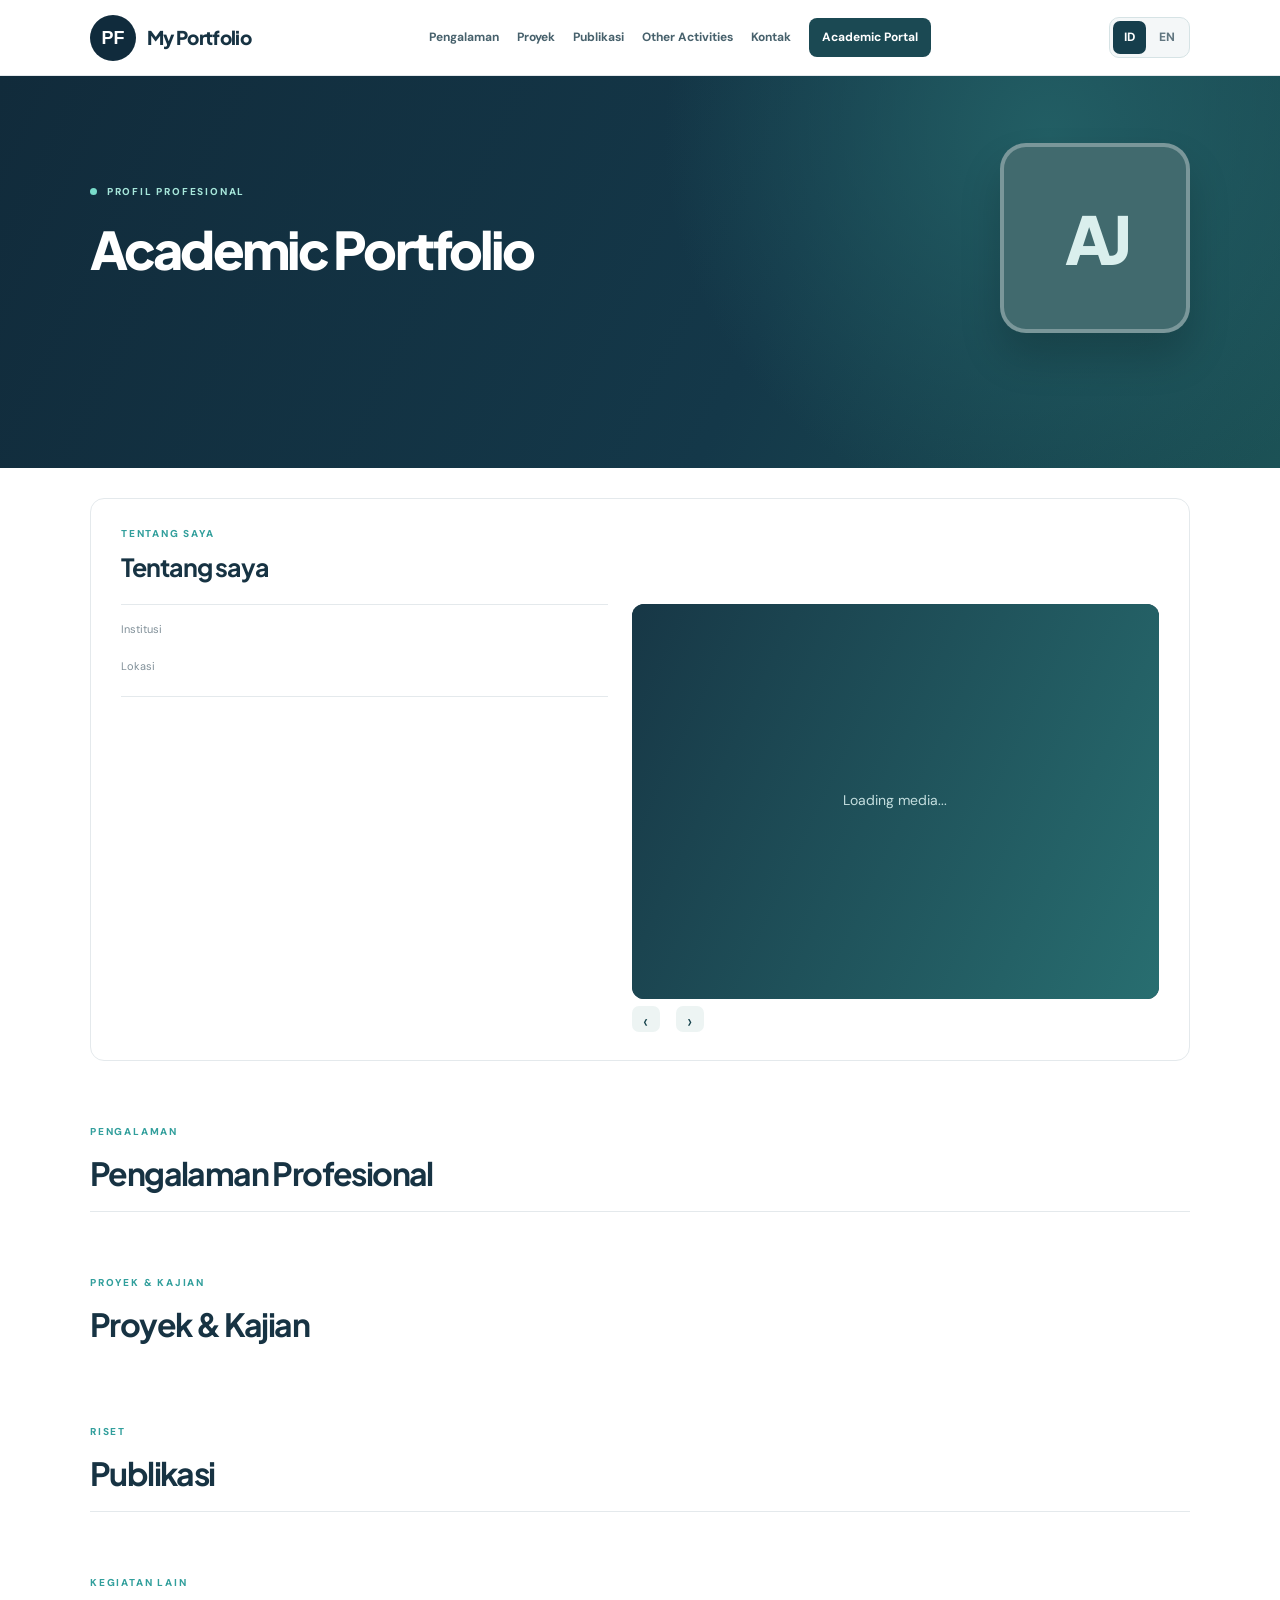
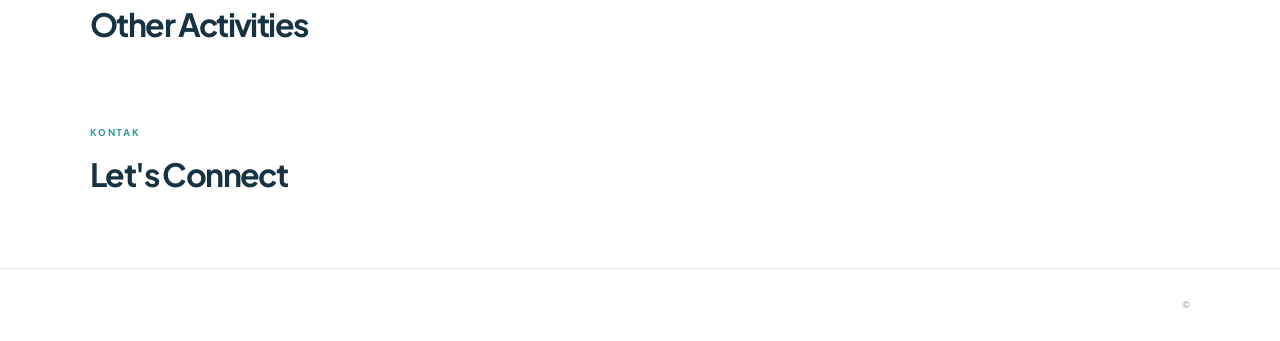
==== index.html @ 70edbfaf "Add files via upload" ====
<!doctype html>
<html lang="id"><head>
<meta charset="utf-8"><meta name="guestbook-layout" content="V53"><meta name="mailme-reply" content="V43"><meta name="viewport" content="width=device-width,initial-scale=1">
<meta name="robots" content="noindex,nofollow,noarchive,nosnippet">
<meta name="theme-color" content="#112b3b"><meta name="description" content="Portofolio profesional dosen, peneliti, dan konsultan lingkungan.">
<link rel="icon" type="image/svg+xml" href="data:image/svg+xml,%3Csvg xmlns=%22http://www.w3.org/2000/svg%22 viewBox=%220 0 64 64%22%3E%3Crect width=%2264%22 height=%2264%22 rx=%2212%22 fill=%22%23102b3c%22/%3E%3Ctext x=%2232%22 y=%2241%22 text-anchor=%22middle%22 fill=%22white%22 font-family=%22Arial%22 font-size=%2225%22 font-weight=%22bold%22%3EPF%3C/text%3E%3C/svg%3E"><link rel="icon" href="data:image/svg+xml,%3Csvg xmlns=%22http://www.w3.org/2000/svg%22 viewBox=%220 0 64 64%22%3E%3Crect width=%2264%22 height=%2264%22 rx=%2212%22 fill=%22%23102b3c%22/%3E%3Ctext x=%2232%22 y=%2241%22 text-anchor=%22middle%22 fill=%22white%22 font-family=%22Arial%22 font-size=%2225%22 font-weight=%22bold%22%3EPF%3C/text%3E%3C/svg%3E" sizes="any">
<title>Professional Portfolio</title><link rel="preconnect" href="https://script.google.com" crossorigin><link rel="dns-prefetch" href="//script.google.com"><link rel="stylesheet" href="styles.css"><link rel="stylesheet" href="v7.css"><link rel="stylesheet" href="v9.css"><link rel="stylesheet" href="v10.css?v=13"><link rel="stylesheet" href="v12.css?v=13"><link rel="stylesheet" href="v13.css?v=13"><link rel="stylesheet" href="v14.css?v=14"><link rel="stylesheet" href="v15.css?v=15"><link rel="stylesheet" href="v16.css?v=16"><link rel="stylesheet" href="v17.css?v=17"><link rel="stylesheet" href="v18.css?v=18"><link rel="stylesheet" href="v19.css?v=29"><style>
.v36-consent{display:flex;align-items:flex-start;gap:8px;margin:12px 0;font-size:12px;line-height:1.45;color:#536c78}.v36-consent input{width:auto;flex:0 0 auto;margin-top:3px}.v36-download-link{display:inline-flex;align-items:center;gap:8px;margin-top:11px;padding:11px 15px;border-radius:9px;background:#177c77;color:#fff!important;font-weight:750;text-decoration:none}.v36-download-link:hover{background:#0d615e}

/* Guestbook modal layout, including V53 privacy note. */
#toolRequestModal .contact-modal-card {
  width:min(520px,calc(100vw - 24px)) !important;
  max-width:100% !important;
  min-width:0 !important;
  overflow-x:hidden !important;
  box-sizing:border-box !important;
}
#toolRequestModal form#toolRequestForm {
  display:block !important;
  width:100% !important;
  max-width:100% !important;
  min-width:0 !important;
  box-sizing:border-box !important;
}
#toolRequestModal form#toolRequestForm[hidden] {display:none !important;}
#toolRequestModal form#toolRequestForm > label {
  display:block !important;
  width:100% !important;
  margin:12px 0 6px !important;
  font-size:12px;
}
#toolRequestModal form#toolRequestForm > input:not([type="hidden"]):not([type="checkbox"]) {
  display:block !important;
  width:100% !important;
  min-width:0 !important;
  max-width:100% !important;
  margin:0 0 13px !important;
  box-sizing:border-box !important;
}
/* A standalone box, NOT two form-grid columns and NOT a full-width label. */
#toolRequestModal form#toolRequestForm > div#v41ToolConsentRow {
  display:flow-root !important;
  position:relative !important;
  width:100% !important;
  max-width:100% !important;
  min-width:0 !important;
  margin:14px 0 12px !important;
  padding:11px 12px !important;
  background:#f5faf9 !important;
  border:1px solid #d9e7e6 !important;
  border-radius:9px !important;
  box-sizing:border-box !important;
  overflow-wrap:break-word !important;
}
#toolRequestModal form#toolRequestForm > div#v41ToolConsentRow > input[type="checkbox"] {
  display:block !important;
  float:left !important;
  position:static !important;
  clear:left !important;
  width:17px !important;
  min-width:17px !important;
  max-width:17px !important;
  height:17px !important;
  min-height:17px !important;
  max-height:17px !important;
  margin:2px 10px 0 0 !important;
  padding:0 !important;
  appearance:auto !important;
  -webkit-appearance:checkbox !important;
  accent-color:#187d79;
  box-sizing:border-box !important;
}
#toolRequestModal form#toolRequestForm > div#v41ToolConsentRow > label {
  display:block !important;
  position:static !important;
  margin:0 0 0 27px !important;
  padding:0 !important;
  width:auto !important;
  max-width:none !important;
  min-width:0 !important;
  font-size:12px !important;
  font-weight:500 !important;
  line-height:1.55 !important;
  color:#4b6875 !important;
  text-align:left !important;
  white-space:normal !important;
  overflow-wrap:anywhere !important;
  cursor:pointer;
}
#toolRequestModal form#toolRequestForm > button#toolRequestSubmit {
  display:block !important;
  width:100% !important;
  max-width:100% !important;
  box-sizing:border-box !important;
  margin:16px 0 0 !important;
}
@media(max-width:540px){
  #toolRequestModal{padding:12px !important}
  #toolRequestModal .contact-modal-card{padding:24px 20px !important}
}

/* V49: image controls only, not text or normal links. */
img{-webkit-user-drag:none;user-select:none;-webkit-user-select:none;-webkit-touch-callout:none}
.pm49-google{background:#f2f8f8;padding:14px;border:1px solid #d5e6e6;border-radius:10px;margin:10px 0 16px}
.pm49-google[hidden]{display:none!important}.pm49-google p{margin:0 0 10px}.pm49-google small{display:block;margin-top:9px;color:#4f6a76}

/* V53 — verified email field with a clear read-only affordance. */
#toolRequestModal #toolRequesterEmail,
#contactModal #contactForm[data-google-required="true"] #senderMail {
  background:#eef3f5 !important;
  border-color:#cfdae0 !important;
  color:#405b68 !important;
  cursor:not-allowed !important;
  opacity:1 !important;
  -webkit-text-fill-color:#405b68;
}
#toolRequestModal .pm53-identity-hint,
#contactModal .pm53-identity-hint {
  display:block;line-height:1.5;font-size:12px;color:#587782;margin:5px 0 10px;
}
#toolRequestModal .pm53-privacy-note {
  background:#f3f8f8;border:1px solid #d5e6e6;border-radius:9px;
  padding:12px 13px;color:#426876;font-weight:650;margin-top:14px;
}
#contactModal .pm53-identity-hint[hidden] {display:none!important;}
#contactModal #contactForm[data-google-required="false"] .pm53-identity-hint {display:none;}
</style><style id="v54-bilingual-form-style">
#toolRequestModal .pm53-privacy-note{background:transparent!important;border:0!important;border-radius:0!important;padding:0!important;margin:10px 0 8px!important;color:#73838d!important;font-size:11px!important;font-weight:400!important;line-height:1.55!important}
#toolRequestModal #toolRequestFeedback.v54-download-ready{background:transparent!important;border:0!important;padding:0!important;margin:10px 0 14px!important;color:inherit!important}
#toolRequestModal #toolRequestFeedback.v54-download-pending{background:transparent!important;border:0!important;padding:0!important;color:#526d79!important;font-size:13px!important}
</style><style id="pm55-home-download-style">
.pm55-download-notice{margin:10px 0;padding:9px 10px;border:1px solid #d8e7e8;border-radius:9px;background:#f7fbfb;color:#5e7380;font-size:12px;line-height:1.5}
<style id="pm58-guestbook-form-style">
/* Inline notifications next to Submit rather than at the top of the modal. */
#toolRequestModal .pm58-form-feedback{box-sizing:border-box;margin:10px 0 10px;
 padding:9px 11px;border-radius:9px;font-size:12px;line-height:1.55;overflow-wrap:anywhere}
#toolRequestModal .pm58-form-feedback[hidden],#toolRequestModal #pm58UpnDenied[hidden]{display:none!important}
#toolRequestModal .pm58-form-error{background:#fff8ee;border:1px solid #efcfad;color:#91521c}
#toolRequestModal .pm58-form-progress{background:#f1f8f8;border:1px solid #d2e7e7;color:#476d72}
#toolRequestModal #pm58UpnDenied{background:#fff8ef;border:1px solid #efcda9;color:#96551b;
 border-radius:9px;margin:11px 0 9px;padding:9px 11px;font-size:12px;line-height:1.6;overflow-wrap:anywhere}
#toolRequestModal #toolRequestSubmit:disabled{opacity:.55!important;cursor:not-allowed!important;
 background:#94a4aa!important;color:#fff!important}
</style></head>
<body data-page="portfolio">
<script src="common.js?v=58"></script><script>SITE.loadPortfolio();</script>
<header class="topbar"><div class="shell topbar-inner">
<a class="brand" href="index.html"><img class="nav-favicon v12-round-logo" src="data:image/svg+xml,%3Csvg xmlns=%22http://www.w3.org/2000/svg%22 viewBox=%220 0 64 64%22%3E%3Crect width=%2264%22 height=%2264%22 rx=%2212%22 fill=%22%23102b3c%22/%3E%3Ctext x=%2232%22 y=%2241%22 text-anchor=%22middle%22 fill=%22white%22 font-family=%22Arial%22 font-size=%2225%22 font-weight=%22bold%22%3EPF%3C/text%3E%3C/svg%3E" alt="asj"><span class="v12-brand-title">My Portfolio</span></a>
<nav class="topnav" id="topNav"><a data-i18n="navExperience" href="#experience">Pengalaman</a><a data-i18n="navProjects" href="#projects">Proyek</a><a data-i18n="navPubs" href="#publications">Publikasi</a><a data-i18n="navOtherActivities" href="#other-activities">Other Activities</a><a data-i18n="navContact" href="#contact">Kontak</a><a class="nav-portal" href="academic">Academic Portal</a></nav>
<div class="nav-actions"><div class="lang-switch" role="group" aria-label="Pilih bahasa"><button type="button" data-lang="id" class="active">ID</button><button type="button" data-lang="en">EN</button></div><button id="navToggle" class="menu-button" aria-label="Menu navigasi">☰</button></div>
</div></header>
<main><section class="hero"><div class="shell hero-inner"><div class="hero-text"><span class="eyebrow hero-eyebrow"><span class="dot"></span> <span data-i18n="heroLabel">PROFIL PROFESIONAL</span></span><h1 id="profile-name">Academic Portfolio</h1><p class="hero-role" id="profile-title"></p><p class="hero-tagline" id="profile-tagline"></p></div><div class="hero-avatar" id="profile-avatar"><span>AJ</span></div></div></section>
<section class="shell page-content">

<article class="panel about-panel v7-about v13-about"><div class="section-label" data-i18n="aboutLabel">TENTANG SAYA</div><h2 data-i18n="aboutTitle">Tentang saya</h2><p id="about-text"></p><div class="v13-about-lower"><div class="v13-facts"><div class="profile-facts"><div><span data-i18n="affiliation">Institusi</span><a id="profile-institution" class="institution-link" target="_blank" rel="noopener noreferrer" aria-label="Situs institusi"></a></div><div><span data-i18n="basedIn">Lokasi</span><strong id="profile-location"></strong></div></div><section class="v16-education v20-education" aria-label="Riwayat pendidikan"><div class="v16-education-grid" id="education-grid"></div></section><div id="certification-list" class="v28-certifications" hidden></div></div><section class="slideshow-block v13-slideshow" aria-label="Dokumentasi kegiatan"><div id="heroSlideshow" class="slideshow"><div class="slide-empty"><span data-i18n="slideEmpty">Loading media...</span></div></div><div class="slide-bottom"><div class="slide-controls"><button type="button" id="slidePrev" aria-label="Sebelumnya">‹</button><div id="slideDots" class="slide-dots"></div><button type="button" id="slideNext" aria-label="Berikutnya">›</button></div></div></section></div></article>
<section id="experience" class="content-section"><div class="section-heading"><div><span class="section-label" data-i18n="careerLabel">PENGALAMAN</span><h2 data-i18n="career">Pengalaman Profesional</h2></div></div><div id="experience-list" class="experience-list"></div></section>
<section id="projects" class="content-section"><div class="section-heading"><div><span class="section-label" data-i18n="workLabel">PROYEK & KAJIAN</span><h2 data-i18n="work">Proyek & Kajian</h2></div></div><div id="project-list" class="project-grid"></div></section>
<section id="publications" class="content-section"><div class="section-heading"><div><span class="section-label" data-i18n="researchLabel">RISET</span><h2 data-i18n="research">Publikasi</h2></div></div><div id="publication-list" class="publication-list"></div></section>
<section id="other-activities" class="content-section"><div class="section-heading"><div><span class="section-label" data-i18n="otherActivitiesLabel">KEGIATAN LAIN</span><h2 data-i18n="otherActivitiesTitle">Other Activities</h2></div></div><div id="other-activities-list" class="v18-activities-list"></div></section>

<section id="contact" class="content-section contact-section"><div><span class="section-label" data-i18n="contactLabel">KONTAK</span><h2>Let's Connect</h2></div><div id="contact-links" class="contact-links v7-contact-links"></div></section>
</section></main>
<footer class="site-footer"><div class="shell footer-inner"><span>© <span id="year"></span> <span id="site-owner"></span></span></div></footer>
<div id="detailModal" class="modal hidden" role="dialog" aria-modal="true" aria-labelledby="modalTitle"><div class="modal-backdrop" data-close></div><div class="modal-card"><button type="button" class="modal-close" data-close aria-label="Tutup">×</button><div id="modalContent"></div></div></div>
<div id="contactModal" class="modal hidden" role="dialog" aria-modal="true" aria-labelledby="contactModalTitle"><div class="modal-backdrop" data-contact-close></div><div class="modal-card contact-modal-card"><button class="modal-close" data-contact-close type="button" aria-label="Tutup">×</button><h2 id="contactModalTitle" data-i18n="messageTitle">Kirim Pesan</h2><p class="contact-intro" data-i18n="messageIntro">Silakan kirim pesan Anda. Saya akan merespons sesegera mungkin.</p><div id="contactNotReady" class="contact-not-ready" hidden>Form belum terhubung. Tambahkan URL Apps Script Contact pada Portfolio Manager.</div>
<div id="contactResult" class="contact-result" role="status" aria-live="polite" hidden></div>
<form id="contactForm" target="portfolioContactSubmit" method="post" accept-charset="UTF-8"><label for="senderMail" data-i18n="yourEmail">Email Anda</label><input id="senderMail" name="sender" data-i18n-placeholder="contactEmailPlaceholder" type="email" autocomplete="email" required maxlength="254" placeholder="nama@example.com"><small class="pm53-identity-hint" id="pm53ContactEmailHint" hidden data-i18n="contactEmailHint">Email otomatis terisi dari akun Google dan tidak bisa diedit. Jika masih kosong, klik Sign in with Google lagi.</small><label for="senderName" data-i18n="yourName">Nama Anda</label><input id="senderName" name="fullName" data-i18n-placeholder="contactNamePlaceholder" type="text" autocomplete="name" required minlength="2" maxlength="100" placeholder="Nama lengkap"><label for="institutionMail" data-i18n="institution">Institusi / Organisasi</label><input id="institutionMail" name="institution" data-i18n-placeholder="contactOrgPlaceholder" type="text" autocomplete="organization" required minlength="2" maxlength="150" placeholder="Nama institusi / organisasi"><label for="subjectMail" data-i18n="subject">Subjek</label><input id="subjectMail" name="subject" required minlength="4" maxlength="160"><label for="bodyMail" data-i18n="message">Pesan</label><textarea id="bodyMail" name="message" required minlength="15" maxlength="5000" rows="6"></textarea><div class="honeypot" aria-hidden="true"><label>Company<input type="text" name="company" tabindex="-1" autocomplete="off"></label></div><input name="startedAt" id="contactStartedAt" type="hidden"><input name="requestId" id="contactRequestId" type="hidden"><div class="contact-info" id="contactHint" data-i18n="contactHint">Pengiriman diproses langsung di halaman ini.</div><button id="submitContact" class="btn btn-primary" type="submit" data-i18n="sendMessage">Kirim Pesan</button></form>
</div></div>
<div id="toolRequestModal" class="modal hidden" role="dialog" aria-modal="true" aria-labelledby="toolRequestTitle">
  <div class="modal-backdrop" data-tool-close></div>
  <div class="modal-card contact-modal-card">
    <button class="modal-close" type="button" data-tool-close aria-label="Tutup">×</button>
    <h2 id="toolRequestTitle">Request Download</h2>
    <p id="toolRequestDescription" class="contact-intro"></p><p id="pm55MobileNotice" class="pm55-download-notice" hidden></p>
    <div id="toolRequestFeedback" class="contact-result" role="status" aria-live="polite" hidden></div>
    <div id="pm51GuestbookLogin" class="pm51-google" style="border:1px solid #d3e8e8;background:#f4faf9;border-radius:10px;padding:12px;margin:12px 0"></div><form id="toolRequestForm" method="post" target="portfolioGuestbookSubmit">
      <label for="toolRequesterEmail" data-v54-gb="emailLabel">Email Address</label>
      <input id="toolRequesterEmail" name="email" type="email" readonly aria-readonly="true" required maxlength="254" autocomplete="off" placeholder="Sign in with Google to fill your email">
      <small class="pm53-identity-hint" data-v54-gb="emailHint">Email otomatis terisi dari Google dan tidak dapat diedit.</small>
      <label for="toolRequesterName" data-v54-gb="nameLabel">Full Name</label>
      <input id="toolRequesterName" name="fullName" readonly required minlength="2" maxlength="100" autocomplete="off">
      <label for="toolRequesterOrg" data-v54-gb="orgLabel">Institution / Organization</label>
      <input id="toolRequesterOrg" name="institution" required maxlength="150">
      <input type="hidden" name="action" value="tool_guestbook"><input type="hidden" name="toolId" id="toolRequestId">
      <input type="hidden" name="requestId" id="toolRequestNonce"><input type="hidden" name="startedAt" id="toolStartedAt">
      <div class="pm53-privacy-note" data-v54-gb="privacy">Data tidak ditampilkan kepada publik.</div><div id="pm58FormFeedback" class="pm58-form-feedback" role="status" aria-live="polite" hidden></div> <div class="honeypot" aria-hidden="true"><label>Company<input name="company" autocomplete="off" tabindex="-1"></label></div>
      <button id="toolRequestSubmit" class="btn btn-primary" type="submit" data-v54-gb="submit">Submit & Get Download Link</button>
    </form>
  </div>
</div>
<iframe name="portfolioGuestbookSubmit" class="contact-submit-frame" title="Tool Guestbook confirmation" tabindex="-1" aria-hidden="true"></iframe>
<iframe id="contactSubmissionFrame" name="portfolioContactSubmit" title="Konfirmasi pengiriman pesan" tabindex="-1" class="contact-submit-frame" aria-hidden="true"></iframe>
<script src="portfolio.js?v=58"></script><script src="/v58-download.js?v=58" defer></script></body></html>
---- styles.css ----
@import url('https://fonts.googleapis.com/css2?family=DM+Sans:wght@400;500;600;700&family=Plus+Jakarta+Sans:wght@400;500;600;700;800&display=swap');
:root{--ink:#173343;--deep:#112b3b;--muted:#6a7c85;--line:#e4e9ec;--mint:#65c7bd;--pale:#eff5f5;--light:#f8fafb;--white:#fff;--shadow:0 22px 55px rgba(17,43,59,.12)}*{box-sizing:border-box}html{scroll-behavior:smooth}body{margin:0;color:var(--ink);font-family:'DM Sans',system-ui,sans-serif;font-size:15px;line-height:1.55;background:#fff}h1,h2,h3,h4,p,figure{margin:0}h1,h2,h3{font-family:'Plus Jakarta Sans',system-ui,sans-serif;line-height:1.2}a{color:inherit;text-decoration:none}button,input,textarea,select{font:inherit}button{cursor:pointer}button:disabled{opacity:.55;cursor:not-allowed}.shell{width:min(1100px,calc(100% - 48px));margin:auto}.hidden{display:none!important}.topbar{height:76px;background:white;border-bottom:1px solid var(--line);position:sticky;top:0;z-index:20}.topbar-inner{height:100%;display:flex;align-items:center;justify-content:space-between}.brand{display:flex;align-items:center;gap:12px;font-family:'Plus Jakarta Sans';font-size:14px;letter-spacing:.06em;font-weight:800;line-height:1.1}.brand-emblem{height:36px;width:36px;display:grid;place-items:center;background:#193c4d;color:white;border-radius:11px;font-weight:800;font-size:17px;letter-spacing:-.06em}.brand-sub{display:block;font-size:9px;color:#8b9aa1;font-weight:700;letter-spacing:.12em;margin-top:5px}.topnav{display:flex;align-items:center;gap:33px;font-size:12px;font-weight:700;color:#47616c}.topnav a:hover{color:#19897d}.topnav .nav-portal{padding:11px 17px;color:white;background:#1b4953;border-radius:8px}.topnav .nav-portal span{margin-left:10px}.menu-button{display:none;border:0;background:transparent;font-size:23px}.hero{background:radial-gradient(circle at 82% 15%,#225e64 0%,transparent 35%),linear-gradient(115deg,#112b3b,#143849 60%,#1c5256);color:white;min-height:392px;background-position:center;background-size:cover}.hero-inner{display:flex;align-items:center;justify-content:space-between;gap:40px;padding:67px 0 70px}.eyebrow,.section-label{font-size:10px;letter-spacing:.18em;font-weight:800;color:#329f9c}.hero-eyebrow{color:#a6e6da}.dot{width:7px;height:7px;background:#79dcca;border-radius:50%;display:inline-block;margin-right:6px}.hero h1{font-size:clamp(30px,4.5vw,52px);font-weight:800;letter-spacing:-.055em;margin:16px 0 13px;max-width:670px}.hero-role{font-size:clamp(14px,2vw,19px);color:#ebf5f3;font-weight:600}.hero-tagline{max-width:620px;color:#c4d8dc;margin-top:17px;line-height:1.75}.hero-actions{display:flex;flex-wrap:wrap;gap:12px;margin-top:28px}.btn{display:inline-flex;align-items:center;justify-content:center;gap:12px;padding:12px 18px;border-radius:8px;border:1px solid transparent;font-weight:700;font-size:12px;text-align:center}.btn-light{background:white;color:#16343f}.btn-ghost-light{color:white;border-color:#7b9d9f}.btn-primary{background:#1d5255;color:white}.btn-soft{border-color:#dae5e7;color:#3e5a64;background:#f3f8f9}.hero-avatar{height:190px;width:190px;min-width:190px;border:4px solid rgba(255,255,255,.3);border-radius:26px;background:#416a6e;display:grid;place-items:center;overflow:hidden;box-shadow:0 24px 40px rgba(0,0,0,.18)}.hero-avatar span{font-family:'Plus Jakarta Sans';font-size:66px;font-weight:800;letter-spacing:-.11em;color:#daefed}.hero-avatar img{height:100%;width:100%;object-fit:cover}.page-content{padding-top:52px}.overview-grid{display:grid;grid-template-columns:1.23fr 1fr;gap:28px}.panel{border:1px solid var(--line);border-radius:14px;padding:32px}.about-panel h2{font-size:25px;margin:10px 0 14px;letter-spacing:-.04em}.about-panel>p{color:#58717b;line-height:1.85;font-size:14px}.profile-facts{display:grid;grid-template-columns:1fr 1fr;gap:20px;padding:24px 0 19px;margin-top:14px;border-top:1px solid var(--line);border-bottom:1px solid var(--line)}.profile-facts div{display:flex;flex-direction:column;gap:6px}.profile-facts span{font-size:11px;color:#819099}.profile-facts strong{font-size:12px;line-height:1.6}.tags{display:flex;flex-wrap:wrap;gap:7px;margin-top:19px}.tag{padding:6px 9px;border:1px solid #d9e7e5;border-radius:6px;font-size:10px;color:#447269;background:#f5f9f7;font-weight:600}.metric-stack{display:flex;flex-direction:column;gap:20px}.metrics{display:grid;grid-template-columns:1fr 1fr;gap:13px;flex:1}.metric{border-radius:12px;background:#eff5f5;padding:25px 23px;display:flex;flex-direction:column;justify-content:space-between}.metric strong{font:800 34px 'Plus Jakarta Sans';letter-spacing:-.06em;color:#173e48}.metric span{font-size:11px;color:#5e777d;font-weight:700}.academic-teaser{background:#1b4651;color:white;display:flex;gap:16px;align-items:center;border-radius:13px;padding:20px}.round-icon{display:grid;place-items:center;background:#315e64;height:42px;width:42px;border-radius:10px;font-size:19px}.academic-teaser>span:nth-child(2){flex:1}.academic-teaser strong{display:block;font-size:13px}.academic-teaser small{display:block;font-size:10px;color:#b8d7da;margin-top:5px}.academic-teaser b{font-size:20px}.content-section{padding-top:88px;scroll-margin-top:100px}.section-heading{display:flex;align-items:end;justify-content:space-between;gap:30px;margin-bottom:26px}.section-heading h2,.contact-section h2{margin-top:12px;font-size:clamp(25px,3vw,32px);letter-spacing:-.05em}.heading-dot{color:#37a99c}.section-heading>p{max-width:290px;font-size:12px;color:#84969b;text-align:right}.experience-list{border-top:1px solid var(--line)}.experience-item{background:#fff;width:100%;border:0;border-bottom:1px solid var(--line);text-align:left;display:flex;align-items:center;gap:22px;padding:22px 10px 22px 3px;transition:background .2s}.experience-item:hover{background:#f8fbfb}.experience-icon{border:1px solid #d8e7e7;width:53px;height:53px;flex-shrink:0;border-radius:12px;display:grid;place-items:center;color:#3b7e80;font:700 17px 'Plus Jakarta Sans'}.experience-main{flex:1;min-width:0}.experience-top{display:flex;align-items:center;justify-content:space-between;gap:14px}.experience-top h3{font-size:15px;letter-spacing:-.02em}.experience-top>span{font-size:11px;color:#80959a;flex-shrink:0}.experience-main p{font-size:12px;color:#437377;margin-top:5px}.experience-main small{font-size:11px;color:#95a5ab;display:block;margin-top:8px;white-space:nowrap;overflow:hidden;text-overflow:ellipsis}.row-arrow{color:#327c7e;font-size:18px}.filter-bar{display:flex;gap:9px;flex-wrap:wrap;margin-bottom:23px}.filter-chip{background:#fff;border:1px solid #dce6e8;color:#68818b;padding:9px 14px;border-radius:7px;font-weight:700;font-size:11px}.filter-chip.active{background:#1a4954;color:white;border-color:#1a4954}.project-grid{display:grid;grid-template-columns:repeat(3,minmax(0,1fr));gap:20px}.project-card{text-align:left;background:#fff;border:1px solid var(--line);border-radius:13px;overflow:hidden;display:flex;flex-direction:column;padding:0 0 21px;transition:transform .2s,box-shadow .2s}.project-card:hover{transform:translateY(-3px);box-shadow:var(--shadow)}.project-cover{height:170px;display:grid;place-items:center;background:linear-gradient(140deg,#dfe9e8,#f0f5f3);position:relative;overflow:hidden}.project-cover img{height:100%;width:100%;object-fit:cover}.project-symbol{font:700 60px 'Plus Jakarta Sans';color:#83aeaa}.project-type{position:absolute;bottom:12px;left:14px;background:white;color:#2d7270;padding:5px 8px;border-radius:6px;font-size:10px;font-weight:800}.project-meta{font-size:10px;color:#8ca1a5;letter-spacing:.06em;margin:20px 17px 10px;font-weight:700}.project-meta span{padding:0 5px}.project-card h3{font-size:15px;line-height:1.5;margin:0 17px 9px}.project-card p{font-size:12px;line-height:1.7;margin:0 17px;color:#758991;flex:1;display:-webkit-box;-webkit-line-clamp:3;-webkit-box-orient:vertical;overflow:hidden}.card-link{display:flex;align-items:center;justify-content:space-between;color:#2c8580;font-weight:800;font-size:11px;margin:22px 17px 0}.card-link b{font-size:18px}.publication-list{border-top:1px solid var(--line)}.publication-item{display:grid;grid-template-columns:34px 1fr auto;gap:22px;padding:23px 6px;border-bottom:1px solid var(--line);align-items:start}.publication-index{font-size:12px;color:#91a3a9;font-weight:800}.pub-year{font-size:11px;color:#439991;font-weight:800}.publication-item h3{font-size:14px;line-height:1.55;margin:7px 0 5px}.publication-item p,.publication-item small{font-size:11px;color:#718791}.publication-item small{display:block;margin-top:6px}.pub-link{font-size:11px;font-weight:800;color:#267b74;white-space:nowrap}.contact-section{margin-bottom:100px;display:flex;justify-content:space-between;gap:50px}.contact-section p{color:#82949a;margin-top:15px;font-size:12px}.contact-links{display:flex;align-items:center;flex-wrap:wrap;justify-content:flex-end;gap:10px;max-width:520px}.contact-links a{display:flex;align-items:center;justify-content:space-between;gap:25px;border:1px solid var(--line);border-radius:9px;padding:12px 16px;font-size:12px;font-weight:700}.contact-links a span{color:#26897e}.contact-placeholder{font-size:12px;color:#7f959d}.empty-card{grid-column:1/-1;border:1px dashed #cbdcde;background:#fafcfc;padding:38px;border-radius:13px;font-size:12px;text-align:center;color:#7c9299}.site-footer{border-top:1px solid var(--line);color:#889aa0;font-size:10px}.footer-inner{padding:28px 0;display:flex;justify-content:space-between;gap:20px}.footer-inner a{color:#3c8a84}.modal{position:fixed;inset:0;z-index:50;display:grid;place-items:center;padding:20px}.modal-backdrop{position:absolute;inset:0;background:rgba(12,28,38,.72);backdrop-filter:blur(5px)}.modal-card{position:relative;background:#fff;box-shadow:var(--shadow);border-radius:17px;padding:35px;width:min(740px,100%);max-height:90vh;overflow-y:auto}.modal-close{position:absolute;top:15px;right:17px;font-size:28px;border:0;background:#f0f5f5;border-radius:8px;width:35px;height:35px;color:#47747b;line-height:1}.modal-eyebrow{font-size:10px;letter-spacing:.13em;color:#278c7f;font-weight:800;margin-bottom:13px}.modal-card h2{font-size:25px;letter-spacing:-.04em;max-width:620px;padding-right:30px}.modal-org{color:#478078;font-size:12px;font-weight:700;margin:12px 0 21px}.modal-card>div>p{font-size:13px;color:#5c7680;line-height:1.8;white-space:pre-line}.modal-subheading{font-size:15px;margin:27px 0 12px}.modal-list,.activity-list{padding-left:20px;font-size:13px;color:#5c7680}.modal-list li,.activity-list li{margin:10px 0}.activity-list strong{color:#1e4650}.activity-list span{color:#9caeb4;font-size:10px}.activity-list p{margin:5px 0;color:#718790}.gallery{display:grid;grid-template-columns:repeat(2,minmax(0,1fr));gap:12px}.gallery figure{margin:0;background:#f3f8f8;border-radius:10px;overflow:hidden}.gallery img{height:165px;width:100%;object-fit:cover}.gallery figcaption{font-size:11px;color:#70878b;padding:9px 12px}.modal-cover img{width:100%;max-height:290px;object-fit:cover;border-radius:10px;margin-bottom:16px}.preview-notice{padding:13px 17px;border-radius:9px;background:#e5f5ef;color:#256b61;font-size:12px;margin-bottom:22px}.preview-notice a{text-decoration:underline;font-weight:800}
/* Academic portal: independent visual language */
.academic-body{background:#f8fafb}.academic-topbar{height:76px;border-bottom:1px solid #e2e7e9;background:white}.academic-bar{display:flex;align-items:center;justify-content:space-between;height:100%}.academic-nav{display:flex;gap:30px;font-size:12px;font-weight:700;color:#607782}.academic-nav a:hover{color:#1d8280}.academic-main{padding-top:0;padding-bottom:110px}.academic-hero{padding:80px 0 68px;border-bottom:1px solid #e2e9ea}.academic-hero h1{font-size:clamp(38px,5vw,54px);letter-spacing:-.06em;margin:15px 0}.academic-hero p{font-size:15px;color:#6e8790;max-width:585px}.academic-hero-chip{margin-top:25px;background:white;border:1px solid #e1ebeb;border-radius:30px;display:inline-flex;padding:10px 14px;font-size:11px;color:#498179;font-weight:700}.academic-section{padding-top:68px}.course-list{display:grid;gap:16px}.course-card{border:1px solid #e0e8ea;background:white;border-radius:14px;overflow:hidden}.course-head{display:flex;align-items:center;padding:24px;gap:18px}.course-no{height:45px;width:45px;background:#e7f0ef;border-radius:10px;display:grid;place-items:center;font-family:'Plus Jakarta Sans';font-weight:800;color:#397f7a}.course-head-main{flex:1}.course-period{font-size:10px;color:#4b9d93;letter-spacing:.1em;font-weight:800}.course-head h3{font-size:17px;margin:6px 0}.course-head p{font-size:12px;color:#809198}.course-count{font-size:10px;font-weight:800;color:#718e90;background:#f0f5f5;padding:9px 12px;border-radius:7px}.material-list{border-top:1px solid #e9eeee}.material{display:flex;gap:17px;align-items:center;padding:15px 24px;border-bottom:1px solid #eef1f1}.material:last-child{border-bottom:0}.material-index{font:700 11px 'Plus Jakarta Sans';color:#9bb2b5}.material>span{font-size:12px;flex:1}.material-button{border:0;background:#edf5f2;padding:8px 12px;color:#30847d;border-radius:6px;font-weight:800;font-size:11px}.course-empty{padding:20px 24px;color:#92a4aa;font-size:12px}.portal-grid{display:grid;grid-template-columns:repeat(3,minmax(0,1fr));gap:17px}.service-card{background:white;border-radius:13px;border:1px solid #e2eaeb;padding:25px;min-height:200px;display:flex;flex-direction:column}.service-icon{width:43px;height:43px;border-radius:10px;display:grid;place-items:center;background:#eaf4f1;color:#3d8c84;font-size:23px}.service-card h3{font-size:14px;margin-top:18px}.service-card p{font-size:11px;color:#83979e;margin:10px 0 19px;flex:1}.service-link,.service-unavailable{color:#318c83;font-weight:800;font-size:11px}.service-link span{float:right}.service-unavailable{color:#a2b0b5;font-weight:500}.grade-picker{display:flex;align-items:center;gap:15px;margin-bottom:17px}.grade-picker label{font-size:11px;color:#687f86;font-weight:700}.field{padding:11px 13px;border-radius:8px;border:1px solid #d8e4e5;background:white;color:#314e58;min-width:220px;max-width:100%;outline-color:#2f9289}.grade-summary{background:#1c4651;border-radius:11px 11px 0 0;color:#fff;padding:22px 25px;display:flex;justify-content:space-between;align-items:center;gap:10px}.grade-summary strong{font-size:15px;display:block}.grade-summary span{font-size:11px;color:#bcd1d4;display:block;margin-top:4px}.table-scroll{width:100%;overflow-x:auto;border:1px solid #dfe8e8;border-radius:0 0 11px 11px;background:white}.grades-table{width:100%;border-collapse:collapse;min-width:520px;font-size:12px}.grades-table th{text-align:left;background:#f1f6f6;color:#60767f;font-size:10px;letter-spacing:.03em;padding:15px 23px}.grades-table td{padding:15px 23px;border-bottom:1px solid #eef1f2}.grades-table tr:last-child td{border-bottom:0}.grades-table tbody tr:hover{background:#f8fbfb}.grade-pill{display:inline-block;background:#e5f3eb;padding:4px 10px;border-radius:5px;color:#398568;font-weight:800}.mono{font-family:ui-monospace,SFMono-Regular,Menlo,monospace}.privacy-footnote{font-size:11px;color:#99a5aa;margin-top:17px}.academic-footer{background:#fff}.pdf-card{width:min(950px,96vw);height:min(85vh,800px);display:flex;flex-direction:column;gap:12px;padding:17px}.pdf-heading{display:flex;align-items:center;justify-content:space-between;padding-right:5px}.pdf-heading strong{padding-left:8px;font-size:13px}.inline-close{position:static}.pdf-card iframe{width:100%;flex:1;border:1px solid #e5ecec;border-radius:8px;min-height:270px}.pdf-card>.btn{align-self:flex-start}
/* Admin */
.admin-body{background:#f6f8f9}.admin-topbar{position:sticky;top:0;z-index:25;background:#173745;height:69px;display:flex;align-items:center;justify-content:space-between;padding:0 28px;color:white}.admin-topbar .brand-emblem{background:#276069}.admin-topbar .brand-sub{color:#a1bec3}.admin-top-right{display:flex;gap:18px;align-items:center}.status-chip{font-size:10px;color:#b5d5ce}.mini-link{font-size:11px;font-weight:700;color:#d8e8e6}.admin-layout{display:grid;grid-template-columns:238px 1fr;min-height:calc(100vh - 69px)}.admin-sidebar{background:#fff;border-right:1px solid #e2e9eb;padding:35px 13px;display:flex;flex-direction:column;gap:5px}.admin-sidebar-label{font-size:10px;letter-spacing:.15em;color:#9baeb1;font-weight:800;padding:0 14px;margin-bottom:15px}.admin-sidebar-label.second{margin-top:25px}.admin-tab{border:0;background:transparent;text-align:left;padding:13px 15px;color:#71828b;border-radius:8px;font-size:12px;font-weight:700;display:flex;gap:12px}.admin-tab.active{background:#eaf3f2;color:#2d756c}.admin-sidebar-footer{margin-top:auto;color:#9cabb1;font-size:10px;line-height:1.7;padding:25px 14px 0}.admin-work{width:min(100%,1100px);padding:38px 42px 90px}.admin-intro{display:flex;align-items:center;justify-content:space-between;gap:15px}.admin-intro h1{margin:10px 0 5px;font-size:27px;letter-spacing:-.05em}.admin-intro p{font-size:12px;color:#86999e}.admin-intro-actions{display:flex;gap:7px;flex-wrap:wrap}.admin-warning{background:#fff6e8;border:1px solid #f2dfbc;border-radius:9px;margin:25px 0;padding:15px;font-size:11px;color:#876b41}.admin-warning strong{color:#6e522d}.admin-content{border:1px solid #e1e9e9;background:#fff;border-radius:12px;padding:29px}.admin-content-header{display:flex;justify-content:space-between;align-items:center;gap:12px;margin-bottom:24px}.admin-content-header h2{font-size:17px}.admin-content-header p{font-size:11px;color:#8a9b9f;margin-top:5px}.admin-btn{border:0;color:white;background:#21525c;padding:10px 16px;border-radius:7px;font-size:11px;font-weight:800}.admin-btn.muted{background:#eaf2f2;color:#3b7775}.admin-btn.danger{background:#faeded;color:#b23b3b}.admin-btn:disabled{opacity:.5}.admin-row{border-bottom:1px solid #e8eeee;padding:17px 0;display:flex;gap:16px;align-items:center}.admin-row:last-child{border-bottom:0}.admin-row-main{flex:1;min-width:0}.admin-row strong{display:block;font-size:12px}.admin-row p{font-size:11px;margin-top:5px;color:#91a0a5;white-space:nowrap;overflow:hidden;text-overflow:ellipsis}.admin-row-actions{display:flex;gap:7px}.small-btn{border:1px solid #e0e8e8;color:#54777c;background:#fff;border-radius:6px;padding:7px 9px;font-size:10px;font-weight:700}.small-btn.danger{color:#ad4545}.admin-modal-card{width:min(680px,100%);max-height:92vh}.admin-modal-card h2{font-size:21px;margin-bottom:20px}.editor-form{display:grid;gap:15px}.form-grid{display:grid;grid-template-columns:1fr 1fr;gap:14px}.form-field{display:grid;gap:7px}.form-field label{font-size:11px;font-weight:800;color:#4f6d75}.form-field input,.form-field textarea,.form-field select{border:1px solid #dce7e8;background:white;border-radius:7px;padding:11px 12px;min-width:0;color:#244750;font-size:12px;width:100%;outline-color:#69aaa4}.form-field textarea{min-height:80px;resize:vertical}.form-help{font-size:10px;color:#91a2a7;line-height:1.6}.admin-form-actions{display:flex;justify-content:flex-end;gap:9px;margin-top:14px}.line-note{font-size:11px;color:#8a9da2;margin:5px 0 15px}.admin-file{border:1px dashed #b9d3d1;background:#f5f9f9;border-radius:8px;padding:15px}.admin-file input{font-size:12px;max-width:100%}.photo-preview{display:flex;flex-wrap:wrap;gap:8px}.photo-preview img{width:75px;height:75px;object-fit:cover;border-radius:6px}.photo-item{background:#f6f9f9;border:1px solid #e5eeee;border-radius:7px;padding:8px;width:110px;position:relative}.photo-item input{width:100%;font-size:10px}.photo-item button{position:absolute;right:5px;top:5px;border:0;background:#fff;color:#a44;border-radius:4px}.profile-form{max-width:720px}.admin-tip{background:#eef6f4;padding:15px;border-radius:8px;color:#537875;font-size:11px;line-height:1.7;margin-bottom:17px}.editor-divider{margin:10px 0;border:0;border-top:1px solid #e8eeee}.grades-upload{display:grid;gap:14px}.grade-preview-count{font-size:11px;color:#3e8880;font-weight:700}.export-steps{font-size:12px;color:#627d83;line-height:2.1;margin:8px 0 20px;padding-left:22px}.export-box{border:1px dashed #9cc7c2;padding:22px;border-radius:10px;background:#f7fcfa}.export-box strong{font-size:15px}.export-box p{font-size:12px;color:#739092;margin:10px 0 18px}.export-actions{display:flex;gap:8px;flex-wrap:wrap}.toast{position:fixed;right:24px;bottom:24px;background:#163b48;color:white;font-size:12px;padding:13px 20px;border-radius:8px;z-index:200;box-shadow:0 15px 30px #1234}
@media(max-width:850px){.shell{width:min(100% - 36px,1100px)}.topnav{gap:15px}.hero-inner{padding:57px 0}.hero-avatar{height:145px;width:145px;min-width:145px}.overview-grid{grid-template-columns:1fr}.metric-stack{display:grid;grid-template-columns:1fr 1fr}.project-grid,.portal-grid{grid-template-columns:repeat(2,minmax(0,1fr))}.admin-layout{grid-template-columns:180px 1fr}.admin-work{padding:30px 20px}.admin-sidebar{padding:20px 8px}.admin-tab{padding:12px 9px;font-size:11px}}
@media(max-width:620px){.topbar{height:67px}.topnav{display:none;position:absolute;top:67px;left:0;right:0;background:white;border-bottom:1px solid var(--line);padding:15px 20px;flex-direction:column;align-items:stretch;gap:0}.topnav.open{display:flex}.topnav a{padding:12px}.menu-button{display:block}.hero-inner{padding:43px 0 46px;flex-direction:row-reverse;align-items:start;gap:15px}.hero h1{font-size:30px;margin:13px 0}.hero-avatar{height:72px;width:72px;min-width:72px;border-radius:13px;border-width:2px}.hero-avatar span{font-size:28px}.hero-text{flex:1}.hero-tagline{font-size:12px}.hero-role{font-size:13px}.hero-actions{gap:8px;margin-top:20px}.btn{padding:10px 13px;font-size:11px}.page-content{padding-top:25px}.panel{padding:24px}.profile-facts{grid-template-columns:1fr 1fr;gap:10px}.metric-stack{display:flex}.metrics{grid-template-columns:1fr 1fr}.metric{padding:18px}.metric strong{font-size:29px}.content-section{padding-top:64px}.section-heading{display:block}.section-heading>p{max-width:none;text-align:left;margin-top:10px}.experience-item{gap:12px}.experience-icon{width:43px;height:43px}.experience-top{display:block}.experience-top h3{font-size:13px}.experience-top>span{display:block;margin-top:5px}.project-grid,.portal-grid{grid-template-columns:1fr}.project-cover{height:210px}.publication-item{grid-template-columns:24px 1fr;gap:12px}.pub-link{grid-column:2}.contact-section{display:block;margin-bottom:65px}.contact-links{margin-top:20px;justify-content:flex-start}.footer-inner{display:block}.footer-inner>span{display:block;margin:4px 0}.gallery{grid-template-columns:1fr}.modal-card{padding:26px 20px}.academic-topbar{height:67px}.academic-nav{gap:11px;font-size:10px}.academic-bar .brand{font-size:11px}.academic-bar .brand-emblem{width:30px;height:30px}.academic-hero{padding:52px 0}.academic-hero h1{font-size:38px}.course-head{padding:18px;gap:12px}.course-count{display:none}.material{padding:13px 15px;gap:8px}.grade-picker{display:block}.grade-picker select{width:100%;margin-top:8px}.grade-summary{padding:18px}.grade-summary>span{display:none}.admin-topbar{padding:0 14px}.admin-top-right .mini-link{display:none}.admin-layout{display:block}.admin-sidebar{display:flex;overflow:auto;flex-direction:row;padding:10px;gap:7px;position:sticky;top:69px;z-index:10;white-space:nowrap;border-bottom:1px solid #e2e9eb}.admin-sidebar-label,.admin-sidebar-footer{display:none}.admin-tab{min-width:max-content}.admin-work{padding:25px 15px}.admin-intro{display:block}.admin-intro-actions{margin-top:15px}.admin-content{padding:17px}.admin-content-header{align-items:start}.admin-row{gap:8px}.form-grid{grid-template-columns:1fr}.admin-modal-card{padding:25px 17px}.admin-warning{font-size:11px}}

/* Digital tools */
.tool-grid{display:grid;grid-template-columns:repeat(2,minmax(0,1fr));gap:16px}.tool-card{display:flex;gap:17px;align-items:flex-start;border:1px solid #e3ebeb;padding:22px;border-radius:12px;background:#fdfefe}.tool-icon{height:47px;width:47px;flex:0 0 47px;border-radius:11px;background:#e5f1ee;color:#347c73;display:grid;place-items:center;font:800 22px 'Plus Jakarta Sans'}.tool-body{flex:1}.tool-header{display:flex;justify-content:space-between;align-items:center;gap:10px}.tool-header h3{font-size:16px}.tool-header span{color:#8b9fa1;font-size:10px}.tool-body p{font-size:12px;color:#829599;line-height:1.7;margin:9px 0}.tool-body .tags{margin:10px 0 13px}.tool-download,.tool-unavailable{font-size:11px;font-weight:800;color:#2d877f}.tool-unavailable{color:#a1b1b5;font-weight:500}@media(max-width:620px){.tool-grid{grid-template-columns:1fr}}
/* Layout refinement: full-width software descriptions on narrow screens */
.tool-card{display:grid;grid-template-columns:47px minmax(0,1fr);align-content:start}.tool-download,.tool-unavailable{grid-column:2}.tool-body{min-width:0}
---- v7.css ----
/* V7 additions — keep original V2 design foundations */
.nav-favicon{width:36px;height:36px;border-radius:9px;image-rendering:pixelated;object-fit:cover}.nav-actions{display:flex;align-items:center;gap:12px}.lang-switch{display:flex;align-items:center;gap:2px;border:1px solid #d6e3e5;border-radius:10px;padding:3px;background:#f4f7f8}.lang-switch button{font-size:12px;font-weight:800;border:0;border-radius:7px;padding:7px 11px;color:#617680;background:transparent}.lang-switch button.active{background:#163e4c;color:#fff}.topnav{gap:18px}.nav-portal{border-radius:9px;padding:10px 13px!important}
.slideshow-block{margin:25px 0 8px}.slideshow{height:auto;aspect-ratio:16/7;position:relative;overflow:hidden;background:#173748;border-radius:16px;box-shadow:0 10px 32px #16364920}.slideshow img{display:block;position:absolute;inset:0;width:100%;height:100%;object-fit:cover;object-position:center;opacity:0;transition:opacity .6s ease}.slideshow img.active{opacity:1}.slide-empty{position:absolute;inset:0;display:grid;place-items:center;background:linear-gradient(115deg,#173746,#286e70);color:#c4dedf;font-size:14px;padding:16px;text-align:center}.slide-empty[hidden]{display:none!important}.slide-bottom{min-height:34px;display:flex;align-items:center;justify-content:space-between;gap:14px;padding:8px 4px}.slide-controls{display:flex;align-items:center;gap:8px}.slide-controls>button{background:#edf4f3;border:none;border-radius:7px;width:28px;height:26px;color:#15424c;font-size:19px}.slide-dots{display:flex;gap:6px}.slide-dots button{width:7px;height:7px;border-radius:50%;padding:0;background:#ccdadd;border:0}.slide-dots button.active{background:#277c79}.slide-caption{font-size:11px;color:#637d84;max-width:65%;text-overflow:ellipsis;white-space:nowrap;overflow:hidden}
.compact-metrics{display:flex;align-items:center;flex-wrap:wrap;justify-content:center;gap:9px 23px;margin:16px 0 28px;padding:12px;border:1px solid #e5edf0;border-radius:12px;background:#fafcfc}.compact-metrics>div{display:flex;align-items:baseline;gap:6px;font-size:12px;color:#70818a}.compact-metrics strong{font-size:16px;font-weight:800;color:#204553}.v7-about{margin:0 0 22px;width:100%;max-width:none}.v7-about .profile-facts{max-width:100%}.section-heading>p{display:none!important}.section-heading{justify-content:flex-start}.heading-dot{display:none}.experience-item .row-arrow,.card-link b,.academic-teaser b{display:none!important}.experience-item{cursor:pointer}.project-card .card-link{display:inline-flex;border:1px solid #c2ddd9;padding:7px 12px;border-radius:7px;margin-top:8px;color:#1d6967;font-weight:700;font-size:11px}.pub-link,.tool-download{border:1px solid #c2ddd9;border-radius:8px;padding:8px 11px;display:inline-flex;width:max-content}.topnav a,.btn,.service-link{text-decoration:none}
.v7-contact-links{display:grid;grid-template-columns:repeat(auto-fit,minmax(135px,1fr));gap:13px;margin-top:18px}.v7-contact-links a,.v7-contact-links button{min-height:90px;display:flex;flex-direction:column;align-items:center;justify-content:center;gap:9px;background:#fbfdfd;border:1px solid #e1ebed;border-radius:13px;font-weight:700;font-size:12px;color:#254454;cursor:pointer;padding:12px;transition:transform .2s,border-color .2s}.v7-contact-links a:hover,.v7-contact-links button:hover{transform:translateY(-2px);border-color:#6cb7ad}.brand-icon{width:30px;height:30px;object-fit:contain;display:grid;place-items:center}.brand-icon.upn,.brand-icon.scholar,.brand-icon.mail{border-radius:7px}.brand-icon.upn{background:#1b6b50;color:white;font-size:12px;font-weight:900}.brand-icon.scholar{background:#4285f4;color:white;font-size:19px;font-weight:800}.brand-icon.mail{background:#19465a;color:white;font-size:23px}
.contact-modal-card{max-width:560px}.contact-modal-card h2{padding-right:34px}.contact-intro{color:#728991;font-size:13px;margin:8px 0 18px}.contact-modal-card form{display:flex;flex-direction:column;gap:7px}.contact-modal-card label{font-size:12px;font-weight:700;color:#324f5d}.contact-modal-card input,.contact-modal-card textarea{width:100%;border:1px solid #d3e2e4;background:white;border-radius:8px;padding:11px 13px;outline:none;font:inherit;margin-bottom:8px}.contact-modal-card input:focus,.contact-modal-card textarea:focus{border-color:#248e82}.contact-modal-card .btn{width:100%;margin-top:12px}.contact-info{font-size:11px;color:#6d8086}.contact-not-ready{padding:14px;border-radius:9px;background:#fff7ea;color:#815d32}.honeypot{position:absolute!important;left:-9999px!important;top:-9999px!important;height:0!important;width:0!important;overflow:hidden}
@media(max-width:950px){.topbar-inner{gap:10px}.topnav{gap:7px}.topnav a{font-size:12px}.nav-actions{margin-left:auto}}
@media(max-width:700px){.slideshow{aspect-ratio:16/10}.compact-metrics{gap:8px 13px}.v7-contact-links{grid-template-columns:repeat(3,1fr)}.topnav{right:20px}.nav-actions{margin-left:auto}.slide-caption{font-size:10px}.nav-favicon{height:30px;width:30px}}
@media(prefers-reduced-motion:reduce){.slideshow img{transition:none}}

.brand-icon svg{width:30px;height:30px;display:block}.brand-icon.upn-logo{object-fit:contain;width:44px;height:32px}.v7-contact-links a .brand-icon,.v7-contact-links button .brand-icon{flex-shrink:0}
---- v9.css ----
/* V9 layout and contact updates. v7.css and styles.css remain unchanged. */
/* Contact icons immediately below heading; fluid left-to-right rows. */
.contact-section{display:block!important;margin-bottom:95px}
.v7-contact-links{display:flex!important;flex-wrap:wrap;justify-content:flex-start!important;align-items:stretch;gap:13px;margin-top:23px;max-width:100%!important}
.v7-contact-links a,.v7-contact-links button{flex:0 0 152px;width:152px;max-width:100%;min-height:96px}
/* Institution link looks like ordinary profile text, with clear hover and focus affordance. */
.institution-link{display:inline-block;width:fit-content;max-width:100%;color:#245e61!important;font-size:12px;line-height:1.6;font-weight:750;text-decoration:none;border-bottom:1px solid transparent;overflow-wrap:anywhere}
.institution-link:hover,.institution-link:focus-visible{border-bottom-color:currentColor;color:#137c77!important}
/* Contact response remains in the modal; no new tab or external email shown. */
.contact-submit-frame{position:absolute!important;left:-9999px!important;top:-9999px!important;width:1px!important;height:1px!important;border:0!important;opacity:0!important;pointer-events:none!important}
.contact-result{border:1px solid #d7e7e9;border-radius:11px;padding:16px 18px;margin:0 0 16px;line-height:1.6;font-size:13px}
.contact-result[hidden]{display:none!important}
.contact-result.success{background:#eaf7f0;color:#1b6751;border-color:#c5e4d2}
.contact-result.error{background:#fff6ed;color:#84491d;border-color:#f1d8ba}
.contact-modal-card form[hidden]{display:none!important}
.contact-modal-card button:disabled{cursor:not-allowed}
@media(max-width:700px){.v7-contact-links{display:flex!important;justify-content:flex-start!important;gap:10px}.v7-contact-links a,.v7-contact-links button{flex:0 0 132px;width:132px;min-height:88px}}
@media(max-width:350px){.v7-contact-links a,.v7-contact-links button{flex:0 0 calc((100% - 10px)/2);width:calc((100% - 10px)/2)}}
---- v10.css ----
/* V10: unified studies, real publisher favicons and controlled list expansion. */
.filter-bar{display:none!important}
.v10-more{display:flex;justify-content:center;margin:20px 0 4px}
.v10-more-button{border:1px solid #c9dedf!important;color:#196b69!important;background:#fff!important;min-height:40px;padding:11px 20px!important;font-size:12px!important;font-weight:750!important;border-radius:9px!important;transition:background .18s,border-color .18s}
.v10-more-button:hover{background:#eff8f5!important;border-color:#85bdb7!important}
.publication-item.v10-publication{grid-template-columns:38px minmax(0,1fr) auto;gap:16px;align-items:center}
.v10-journal-icon{display:flex;align-items:center;justify-content:center;width:36px;height:36px;min-width:36px;border-radius:9px;background:#f1f7f7;border:1px solid #e1eded;font-family:system-ui;font-size:21px;color:#5a8992;overflow:hidden}
.v10-pub-icon{width:26px;height:26px;object-fit:contain;display:block}
.v10-pub-fallback{font-size:19px;color:#59868d}
@media(max-width:620px){.publication-item.v10-publication{grid-template-columns:36px minmax(0,1fr);gap:10px}.publication-item.v10-publication .pub-link{grid-column:2}}

.v10-ac-more{display:flex;justify-content:center;margin:14px 0 19px;padding:0 10px}
.v10-ac-btn{border:1px solid #c9dedf;background:#fff;border-radius:9px;color:#196b69;font-weight:750;padding:11px 19px;cursor:pointer;font-size:12px}
.v10-ac-btn:hover{background:#eff8f5}
---- v12.css ----
/* V12 branding + layout adjustments (non-destructive overrides) */
.brand .v12-round-logo,.v12-academic-brand .v12-round-logo{display:block;width:46px;height:46px;min-width:46px;border-radius:50%;object-fit:contain;background:transparent;border:0;box-shadow:none}
.brand .v12-brand-title,.v12-academic-brand .v12-brand-title{font-size:19px;font-weight:800;letter-spacing:-.035em;line-height:1.13;color:inherit;white-space:nowrap}
.v12-academic-brand{display:flex;align-items:center;gap:11px}
.topbar .brand{align-items:center;gap:11px}
.hero-actions{display:none!important}
.academic-hero > p,.academic-hero-chip{display:none!important}
.contact-links,.v7-contact-links{justify-content:flex-start;align-items:flex-start;flex-wrap:wrap}
@media(max-width:700px){.brand .v12-brand-title,.v12-academic-brand .v12-brand-title{font-size:15px}.brand .v12-round-logo,.v12-academic-brand .v12-round-logo{width:36px;height:36px;min-width:36px}.academic-nav{gap:9px}}
@media(max-width:420px){.brand .v12-brand-title,.v12-academic-brand .v12-brand-title{font-size:13px}}

@media(max-width:520px){.academic-topbar{height:auto;min-height:67px}.academic-bar{min-height:67px;flex-wrap:wrap;gap:6px;padding-top:8px;padding-bottom:8px}.academic-nav{width:100%;justify-content:space-between;gap:6px;padding:0 0 5px;font-size:11px}.academic-hero{padding-top:32px}}
---- v13.css ----
/* V13 — compact layout; biography full width, facts/slideshow in two balanced columns */
.page-content{padding-top:30px}
.v13-about{margin-bottom:0!important;padding:27px 30px 28px}
.v13-about > p{max-width:none;margin-bottom:0;line-height:1.75}
.v13-about-lower{display:grid;grid-template-columns:minmax(0,.96fr) minmax(0,1.04fr);align-items:start;gap:24px;margin-top:22px}
.v13-facts{min-width:0}
.v13-facts .profile-facts{display:grid;grid-template-columns:1fr;gap:14px;margin:0;border-top:1px solid var(--line);border-bottom:1px solid var(--line);padding:16px 0}
.v13-facts .profile-facts > div{gap:5px}
.v13-facts .tags{margin-top:15px}
.v13-slideshow{min-width:0;margin:0!important}
.v13-slideshow .slideshow{width:100%;height:auto;aspect-ratio:4/3;border-radius:12px;box-shadow:none}
.v13-slideshow .slideshow img{width:100%;height:100%;object-fit:cover;object-position:center;image-rendering:auto}
.v13-slideshow .slide-bottom{min-height:31px;padding:7px 0 0;gap:7px}
.v13-slideshow .slide-caption{font-size:10px;max-width:calc(100% - 85px)}
.v13-facts .institution-link{display:inline-block;max-width:100%;width:fit-content}
.v13-facts .institution-link::after{content:"↗";display:inline-block;margin-left:5px;color:#218983;font-size:13px;line-height:1;font-weight:800}
.v13-facts .institution-link:hover{text-decoration:underline;text-underline-offset:3px}
.page-content > .content-section{padding-top:58px!important}
.content-section{scroll-margin-top:87px}
.section-heading{margin-bottom:18px}
.contact-section{margin-bottom:52px!important}
.academic-main{padding-bottom:65px}
.academic-hero{padding:46px 0 28px}
.academic-section{padding-top:45px!important}
.academic-section .section-heading{margin-bottom:17px}
@media(max-width:760px){
 .v13-about{padding:22px 20px}
 .v13-about-lower{grid-template-columns:minmax(0,1fr);gap:18px;margin-top:19px}
 .v13-slideshow .slideshow{aspect-ratio:16/10}
 .page-content > .content-section{padding-top:43px!important}
 .academic-hero{padding:31px 0 23px}
 .academic-section{padding-top:34px!important}
}
@media(max-width:430px){.v13-slideshow .slideshow{aspect-ratio:4/3}.v13-slideshow .slide-caption{max-width:calc(100% - 65px)}}
---- v14.css ----
/* V14 — perbaikan tampilan mobile dan foto tanpa nama file */
/* Kartu gambar memiliki satu kanvas. Label kategori merupakan overlay,
   bukan baris grid kedua (penyebab area kosong pada iPhone). */
.project-grid{align-items:start}
.project-card{min-width:0;max-width:100%;width:100%;color:var(--ink)}
.project-cover{display:block!important;position:relative;isolation:isolate;width:100%;height:auto!important;aspect-ratio:16/10;overflow:hidden;background:#e5eeee}
.project-cover>img{display:block;position:absolute;inset:0;width:100%;height:100%;max-height:none;object-fit:cover;object-position:center;image-rendering:auto}
.project-cover>.project-type{position:absolute;z-index:2;left:14px;bottom:12px;white-space:nowrap}
.project-cover>.project-symbol{position:absolute;inset:0;display:grid;place-items:center}
/* Warna judul menggunakan warna teks utama, bukan gaya hyperlink biru bawaan mobile. */
.project-card h3,.project-card h3:visited,.project-card h3:active,
.experience-item h3,.publication-item h3,.tool-card h3{color:var(--ink)!important;-webkit-text-fill-color:var(--ink)!important;text-decoration:none!important}
.project-card p{color:#617784!important}
.project-card .card-link{color:#196b69!important;-webkit-text-fill-color:#196b69!important}
/* Nama file dan caption foto tidak menjadi elemen tampilan publik. */
.slide-bottom{justify-content:flex-start!important}
.slide-caption,.gallery figcaption{display:none!important}
.gallery figure{margin:0}
.gallery img{display:block;width:100%;object-fit:cover;object-position:center;image-rendering:auto}
@media (max-width:760px){
 .project-grid{grid-template-columns:1fr!important;gap:16px}
 .project-card{padding-bottom:16px}
 .project-cover{aspect-ratio:16/10!important}
 .project-meta{margin-top:14px;margin-bottom:8px}
 .project-card h3{line-height:1.4!important;overflow-wrap:anywhere}
 .project-card .card-link{margin-top:12px}
 .v13-slideshow .slide-bottom{padding-top:7px;min-height:27px}
}
@media (max-width:430px){
 .project-cover{aspect-ratio:16/10!important}
 .project-cover>.project-type{left:12px;bottom:11px}
}
---- v15.css ----
/* V15: company icons, compact slideshow and stable mobile presentation. */
.experience-icon.v15-company-icon{overflow:hidden;display:grid;place-items:center;background:#f7faf9;color:#327d7b;border-color:#d9e8e7}
.v15-company-icon img{display:block;max-width:100%;max-height:100%;width:100%;height:100%;object-fit:contain;object-position:center;padding:5px;box-sizing:border-box;image-rendering:auto}
.v15-company-icon svg{width:22px;height:22px}
.v13-slideshow .slideshow img:not([src]){visibility:hidden}
@media(max-width:620px){.v15-company-icon img{padding:3px}.experience-icon.v15-company-icon{width:44px;height:44px;border-radius:10px;flex-shrink:0}}
---- v16.css ----
/* V16 — Riwayat pendidikan tepat setelah bio, sebelum fakta/slideshow */
.v16-education{margin-top:22px;max-width:100%}
.v16-education-grid{display:grid;grid-template-columns:repeat(3,minmax(0,1fr));gap:12px}
.v16-degree{border:1px solid #dfe9e9;border-radius:11px;background:#fafcfc;min-width:0;padding:13px 14px;min-height:99px}
.v16-degree-title{font-size:11px;font-weight:800;letter-spacing:.02em;color:#236f6d;margin-bottom:10px}
.v16-degree-body{display:flex;gap:10px;align-items:flex-start;min-width:0}
.v16-degree-logo{display:block;flex:0 0 36px;height:36px;width:36px;object-fit:contain;object-position:center;border-radius:7px;padding:2px;background:white;border:1px solid #e6eeee}
.v16-degree-info{display:flex;flex-direction:column;gap:3px;min-width:0;overflow-wrap:anywhere}
.v16-degree-info strong{font-size:12px;line-height:1.45;color:var(--ink);font-weight:750}
.v16-degree-info span{font-size:11px;line-height:1.45;color:#597983}
.v16-degree-info small{font-size:10px;color:#748d94}
.v16-degree-empty{background:#fff}
.v16-education + .v13-about-lower{margin-top:21px}
@media(max-width:700px){.v16-education-grid{gap:7px}.v16-degree{padding:10px;min-height:83px}.v16-degree-body{display:block}.v16-degree-logo{height:28px;width:28px;margin-bottom:6px}.v16-degree-info strong{font-size:10px}.v16-degree-info span{font-size:10px}.v16-degree-info small{font-size:9px}.v16-degree-title{font-size:10px}}
---- v17.css ----
/* V17 — 6 projects by default, row-aligned cards, no extra card buttons */
.project-grid{grid-template-columns:repeat(3,minmax(0,1fr));align-items:stretch}
.project-card{height:100%;cursor:pointer}.project-card h3{color:var(--ink)}
.project-card:focus-visible,.v17-degree:focus-visible{outline:3px solid #158a83;outline-offset:3px}
.v17-degree{display:block;text-align:left;width:100%;cursor:pointer;font:inherit;transition:border-color .18s,box-shadow .18s}
.v17-degree:hover{border-color:#70aead;box-shadow:0 4px 18px #102d3813}
.v17-edu-heading{display:flex;align-items:center;gap:15px;margin:15px 0}
.v17-edu-heading p{margin:4px 0;color:#54747c;font-size:13px}
.v17-edu-modal-logo{width:55px;height:55px;object-fit:contain;border:1px solid #e1eaea;border-radius:9px;padding:5px}
.v17-request-button{margin:17px;align-self:stretch;cursor:pointer;border:1px solid #bcded7;background:#fff;color:#146964!important;border-radius:8px;font-weight:750}
.v17-request-button:hover{background:#eef8f5}
.site-footer .footer-inner{justify-content:flex-end;text-align:right}
#toolRequestModal form{display:grid;gap:9px}#toolRequestModal form[hidden]{display:none}
#toolRequestModal input{width:100%;padding:12px;border:1px solid #d4e2e5;border-radius:9px}
#toolRequestModal label{font-size:12px;font-weight:750;color:#35596a}
#toolRequestModal .honeypot{position:absolute;left:-10000px;width:1px;height:1px;overflow:hidden}
#toolRequestModal .btn{margin-top:12px}
@media(max-width:900px){.project-grid{grid-template-columns:repeat(2,minmax(0,1fr))}}
@media(max-width:620px){.project-grid{grid-template-columns:1fr}}
---- v18.css ----
/* V18 — standalone Other Activities timeline, no new card section */
.v18-activities-list{display:flex;flex-direction:column;min-width:0}
.v18-activity{width:100%;border:0;border-bottom:1px solid #dce7eb;background:transparent;display:flex;gap:15px;align-items:center;text-align:left;padding:17px 5px;cursor:pointer;font:inherit;color:var(--ink)}
.v18-activity:hover{background:#f5fafa}.v18-activity:focus-visible{outline:2px solid #138e86;outline-offset:-2px;border-radius:6px}
.v18-activity-mark{display:flex;align-items:center;justify-content:center;flex:0 0 43px;width:43px;height:43px;border:1px solid #d3e3e5;border-radius:11px;background:#f5faf9;color:#287976;font-size:23px}
.v18-activity-info{min-width:0;display:flex;flex-direction:column;gap:4px;flex:1}
.v18-activity-info strong{font-size:15px;color:var(--ink);line-height:1.4;font-weight:750}
.v18-activity-meta{font-size:12px;color:#3c8582;line-height:1.4}.v18-activity-info small{font-size:12px;color:#65818b;line-height:1.5}
.v18-certificate{display:inline-flex!important;align-items:center;text-decoration:none;border:1px solid #add1cd!important;padding:10px 15px!important;background:#f6fbfa!important;color:#146966!important;border-radius:9px;max-width:100%;white-space:normal}
/* User request: Tools button always one horizontal line, compact and aligned with text */
.tool-card .v17-request-button{display:inline-flex!important;width:auto!important;max-width:calc(100% - 34px);flex:0 0 auto!important;grid-column:2;justify-self:start;align-self:start!important;align-items:center;justify-content:center;white-space:nowrap;line-height:1.3;margin:12px 0 0;padding:10px 15px;min-height:40px;font-size:12px;letter-spacing:0}
@media(max-width:600px){.v18-activity{gap:11px;padding:14px 2px}.v18-activity-mark{flex-basis:38px;width:38px;height:38px;font-size:20px}.v18-activity-info strong{font-size:14px}}

/* Longer navigation: collapse to existing mobile menu on tablets before links overlap. */
@media(max-width:1070px) and (min-width:621px){
 .topnav{display:none;position:absolute;top:76px;left:0;right:0;flex-direction:column;align-items:stretch;gap:0;background:#fff;padding:10px 24px 16px;border-bottom:1px solid #e4e9ec;box-shadow:0 10px 18px #112b3b0c}
 .topnav.open{display:flex}
 .topnav a{padding:12px 10px}
 .menu-button{display:block}
}
---- v19.css ----
/* V19: compact partner and organization icon; no card overflow */
.project-card .v19-partner{display:flex;align-items:center;justify-content:flex-end;gap:8px;margin-top:auto;padding-top:8px;color:#305b62;font-size:12px;font-weight:650;min-width:0;line-height:1.35}
.v19-partner span{overflow-wrap:anywhere;text-align:right}
.v19-small-logo{height:30px!important;width:30px!important;object-fit:contain!important;flex-shrink:0;border-radius:6px;background:#fff;border:1px solid #d7e5e6;padding:2px}
.v19-detail-partner{display:flex;align-items:center;gap:8px;font-size:14px;color:#31565f}
.v18-activity-mark img{width:29px!important;height:29px!important;max-width:29px!important;max-height:29px!important;object-fit:contain!important}
@media(max-width:620px){.project-card .v19-partner{font-size:11px}.v19-small-logo{width:27px!important;height:27px!important}}

/* V20 — tidy project partner block; logo before text at the left */
.project-card .v19-partner{
  display:flex;align-items:center;justify-content:flex-start;
  gap:9px;min-width:0;margin:12px 17px 0;padding:12px 0 0;
  border-top:1px solid #edf1f2;text-align:left;
  color:#305b62;font-size:11.5px;font-weight:650;line-height:1.4;
}
.project-card .v19-partner span{
  min-width:0;overflow-wrap:break-word;word-break:normal;text-align:left;
}
.project-card .v19-partner img.v19-small-logo{
  width:28px!important;height:28px!important;flex:0 0 28px;
  object-fit:contain!important;border-radius:6px;
}
/* V20 — education follows affiliation / location in the left-side profile column */
.v13-facts .v20-education{
  margin:13px 0 0;padding-top:0;
  border-top:0;max-width:100%;min-width:0;
}
.v13-facts .v20-education[hidden]{display:none!important}
.v13-facts .v16-education-grid{gap:8px;align-items:stretch}
.v13-facts .v16-degree{
  min-width:0;min-height:0;padding:10px 9px;
  border-radius:9px;text-align:left;
}
.v13-facts .v16-degree-title{
  font-size:10px;line-height:1.4;margin-bottom:8px;
}
.v13-facts .v16-degree-body{
  display:flex;flex-direction:row;align-items:flex-start;gap:7px;
}
.v13-facts .v16-degree-logo{
  display:block;flex:0 0 28px;width:28px;height:28px;
  margin:0;padding:2px;object-fit:contain;
}
.v13-facts .v16-degree-info{gap:3px;min-width:0;overflow-wrap:break-word}
.v13-facts .v16-degree-info strong{font-size:10.5px;line-height:1.35;overflow-wrap:break-word}
.v13-facts .v16-degree-info span{font-size:10px;line-height:1.35}
.v13-facts .v16-degree-info small{font-size:9.5px;line-height:1.3}
.v13-facts .tags{margin-top:14px}
@media(max-width:520px){
  .v13-facts .v16-education-grid{gap:7px}
  .v13-facts .v16-degree{padding:9px 7px}
  .v13-facts .v16-degree-body{gap:6px}
  .v13-facts .v16-degree-logo{flex-basis:24px;width:24px;height:24px}
  .v13-facts .v16-degree-info strong{font-size:10px}
  .v13-facts .v16-degree-info span{font-size:9.5px}
  .project-card .v19-partner{margin-left:15px;margin-right:15px}
}

/* V21: compact project partner badge on cover; never create a second partner row. */
.project-cover>.v21-partner-badge{
  position:absolute;z-index:3;left:12px;bottom:12px;
  display:inline-flex;align-items:center;gap:7px;
  max-width:calc(100% - 24px);min-height:30px;
  padding:5px 9px;background:#fff;color:#24535b;
  border:1px solid rgba(215,229,230,.85);
  border-radius:8px;box-shadow:0 2px 10px rgba(17,43,59,.12);
  text-align:left;font-weight:700;font-size:11px;line-height:1.3;
  pointer-events:none;
}
.project-cover>.v21-partner-badge .v21-partner-logo{
  width:25px!important;height:25px!important;flex:0 0 25px;
  padding:1px;border:0;border-radius:3px;background:#fff;
  object-fit:contain!important;
}
.project-cover>.v21-partner-badge .v21-partner-name{
  min-width:0;white-space:normal;overflow-wrap:anywhere;text-align:left;
  display:-webkit-box;-webkit-line-clamp:2;-webkit-box-orient:vertical;overflow:hidden;
}
/* V21: Academic Portal. Existing grade table styles remain in styles.css. */
.v21-ac-topbar .academic-bar{gap:20px}
.v21-ac-top-actions{display:flex;align-items:center;gap:14px;margin-left:auto}
.v21-ac-top-actions .lang-switch{display:flex;align-items:center;gap:3px;background:#f0f5f6;border:1px solid #d4e2e5;border-radius:10px;padding:4px}
.v21-ac-top-actions .lang-switch button{border:0;border-radius:7px;padding:7px 11px;font-size:12px;font-weight:750;color:#607984;background:transparent;cursor:pointer}
.v21-ac-top-actions .lang-switch button.active{color:#fff;background:#173f4b}
.v21-ac-top-actions .lang-switch button:focus-visible{outline:2px solid #3caca6;outline-offset:2px}
.v21-ac-nav{font-size:12px;font-weight:700;color:#466771;white-space:nowrap}
.v21-ac-main{max-width:1100px}
.v21-ac-hero{padding:48px 0 20px}
.v21-ac-hero h1{margin:12px 0 0}
.v21-ac-search{padding-top:20px!important}
.v21-ac-search-card{background:#fff;border:1px solid #e0e8e9;border-radius:14px;padding:27px;margin-top:14px}
.v21-ac-search-card label{display:block;font-size:12px;color:#345965;font-weight:750;margin-bottom:10px}
.v21-ac-search-form{display:flex;align-items:stretch;gap:10px}
.v21-ac-search-form input{flex:1;min-width:0;border:1px solid #ccdcdf;border-radius:8px;padding:12px 15px;font-size:14px;color:#173343;background:#fff;outline-offset:2px}
.v21-ac-search-form button{border:0;border-radius:8px;background:#176b67;color:white;padding:10px 22px;font-weight:750;font-size:13px;white-space:nowrap;cursor:pointer}
.v21-ac-search-form button:hover{background:#135e5a}
.v21-ac-search-form button:focus-visible{outline:2px solid #3b9e97;outline-offset:3px}
.v21-ac-search-response{margin-top:15px;padding:13px 16px;border:1px solid #bfdad7;background:#f1f8f7;color:#275b60;border-radius:8px;font-size:13px;line-height:1.6}
.v21-ac-search-response[hidden]{display:none!important}
.v21-ac-search-note{color:#82949b;font-size:11px;margin-top:10px}
.v21-ac-grades{padding-top:35px!important}
.v21-ac-grades .section-heading{margin-bottom:14px}
.v21-ac-grades .section-heading>div{width:100%}
.v21-ac-grades .grade-picker{margin-bottom:16px}
.v21-ac-footer .footer-inner{justify-content:flex-end}
@media (max-width:620px){
 .v21-ac-topbar .academic-bar{flex-wrap:nowrap;gap:10px;padding-top:8px;padding-bottom:8px}
 .v21-ac-topbar .v12-academic-brand .v12-brand-title{font-size:12px;line-height:1.2}
 .v21-ac-top-actions{gap:8px}
 .v21-ac-nav{display:none}
 .v21-ac-top-actions .lang-switch button{padding:7px 9px;font-size:11px}
 .v21-ac-search-card{padding:18px}
 .v21-ac-search-form{flex-direction:column}
 .v21-ac-search-form button{width:100%;padding:11px 15px}
 .v21-ac-hero{padding:27px 0 14px}
 .v21-ac-search{padding-top:16px!important}
 .v21-ac-grades{padding-top:30px!important}
}

/* V22 — institution link, compact 24px logo on right */
#profile-institution.institution-link{display:inline-flex;align-items:center;justify-content:flex-start;flex-wrap:wrap;gap:6px 7px;max-width:100%;min-width:0;text-decoration:none}
#profile-institution .institution-title{min-width:0;overflow-wrap:break-word}
#profile-institution .v22-institution-logo{width:24px!important;height:24px!important;max-width:24px;max-height:24px;object-fit:contain!important;flex:0 0 24px;padding:2px;background:#fff;border:1px solid #d9e9e8;border-radius:5px}
#profile-institution .v22-institution-logo[hidden]{display:none!important}
#profile-institution:hover .institution-title{text-decoration:underline;text-underline-offset:3px}
@media(max-width:540px){#profile-institution .v22-institution-logo{width:21px!important;height:21px!important;flex-basis:21px}}

/* V23: clearer grade availability information, compact academic layout */
.academic-body .v21-ac-main{padding-top:20px!important}
.academic-body .v21-ac-search{margin-top:0!important}
.grade-summary .v23-expiry-note{font-size:12px;color:#456a70;white-space:normal;text-align:right;max-width:330px;line-height:1.5}
.grades-table th,.grades-table td{white-space:nowrap}
@media(max-width:700px){.grade-summary{display:flex;flex-direction:column;align-items:flex-start;gap:7px}.grade-summary .v23-expiry-note{text-align:left;max-width:none}}

/* V24 — shared branding and lightweight Academic Portal */
.institution-link{display:inline-flex!important;align-items:center;justify-content:flex-start;gap:8px;flex-wrap:wrap;text-decoration:none}
.v24-affiliation-logo{width:26px!important;height:26px!important;object-fit:contain;flex:none;background:#fff;border:1px solid #e1e8e8;border-radius:5px;padding:2px}
.v24-affiliation-arrow{font-size:13px;color:#277c78}
.v24-logo-preview img{max-width:85px;max-height:85px;object-fit:contain}
.v24-ac-grade select{min-width:220px;max-width:100%;font-size:14px}
.v24-spin{display:inline-flex;align-items:center;gap:11px;padding:16px 0;font-size:13px;color:#60818a}
.v24-spin:before{content:"";width:16px;height:16px;border:2px solid #d6e4e5;border-top-color:#18827e;border-radius:50%;animation:v24spin .8s linear infinite}
@keyframes v24spin{to{transform:rotate(360deg)}}
.v24-ac-grade .grade-summary{padding:14px 17px}
.v24-ac-grade .grades-table th,.v24-ac-grade .grades-table td{padding:11px 12px;font-size:12px}
.v24-ac-grade .grade-summary strong{font-size:14px}
.v24-tool-list{display:grid;grid-template-columns:repeat(2,minmax(0,1fr));gap:14px}
.v24-tool-list .tool-card{display:grid;grid-template-columns:42px minmax(0,1fr);gap:8px 12px;align-items:start;padding:19px;background:#fff;border:1px solid #dae5e7;border-radius:14px}
.v24-tool-list .tool-icon{width:40px;height:40px}
.v24-tool-list .tool-body{min-width:0}
.v24-tool-list .v17-request-button{grid-column:2;justify-self:start;white-space:nowrap;width:auto!important;min-height:35px;padding:7px 13px}
.v24-tool-list .tags{gap:5px}
.v24-tool-list .tool-card .tool-body p{font-size:13px}
.v24-ac-main{padding-top:24px}
.v24-ac-main .content-section{margin-top:22px}
@media(max-width:690px){.v24-tool-list{grid-template-columns:1fr}.v24-tool-list .tool-card{padding:15px}.v24-ac-grade .table-scroll{overflow:auto}}

/* V25 — high contrast time on dark grade header, modest responsive header. */
.v24-ac-grade .grade-summary .v23-expiry-note,
.grade-summary .v23-expiry-note{color:#ffffff!important;opacity:1!important;font-weight:600;}
.v24-ac-grade .grade-summary .v23-expiry-note{max-width:380px;}

/* V27: only one external link arrow, provided by HTML */
#profile-institution::after,#profile-institution .institution-title::after{content:none!important;display:none!important;}

/* V28: education credentials and contact icons */
.v28-certifications{display:flex;gap:6px;flex-wrap:wrap;margin:11px 0 12px;align-items:stretch}
.v28-certifications[hidden]{display:none!important}
.v28-cert-card{box-sizing:border-box;display:inline-flex;align-items:center;gap:7px;border:1px solid #d7e4e6;background:#f8fbfa;color:#214852;text-decoration:none;border-radius:8px;padding:8px 10px;max-width:100%;font-size:11px;line-height:1.4}
.v28-cert-card img{height:25px;width:25px;object-fit:contain;flex-shrink:0}
.v28-cert-card span{min-width:0;display:flex;flex-direction:column;gap:1px;overflow-wrap:anywhere}
.v28-cert-card strong{font-size:11px}.v28-cert-card small{font-size:9.5px;color:#67838b}
.v28-cert-card[href]:hover{border-color:#6eabae;background:#eff7f5}
.v28-contact-icon{display:flex;justify-content:center;align-items:center}
.v28-contact-icon img{width:28px;height:28px;max-height:28px;object-fit:contain}


/* V29 — certifications use a stable grid, no width changes due to long names */
.v28-certifications{display:grid!important;grid-template-columns:repeat(2,minmax(0,1fr));align-items:stretch;gap:8px;width:100%}
.v28-cert-card{width:100%;min-width:0;max-width:100%;display:flex!important;align-items:center;gap:9px;overflow:hidden}
.v28-cert-card img{width:32px;height:32px;flex:0 0 32px;object-fit:contain}
.v28-cert-card span{min-width:0;overflow-wrap:anywhere;word-break:normal}
.v28-cert-card strong,.v28-cert-card small{white-space:normal;overflow-wrap:anywhere;line-height:1.4}
@media(max-width:680px){.v28-certifications{grid-template-columns:1fr!important}.v28-cert-card{padding:10px 12px}}
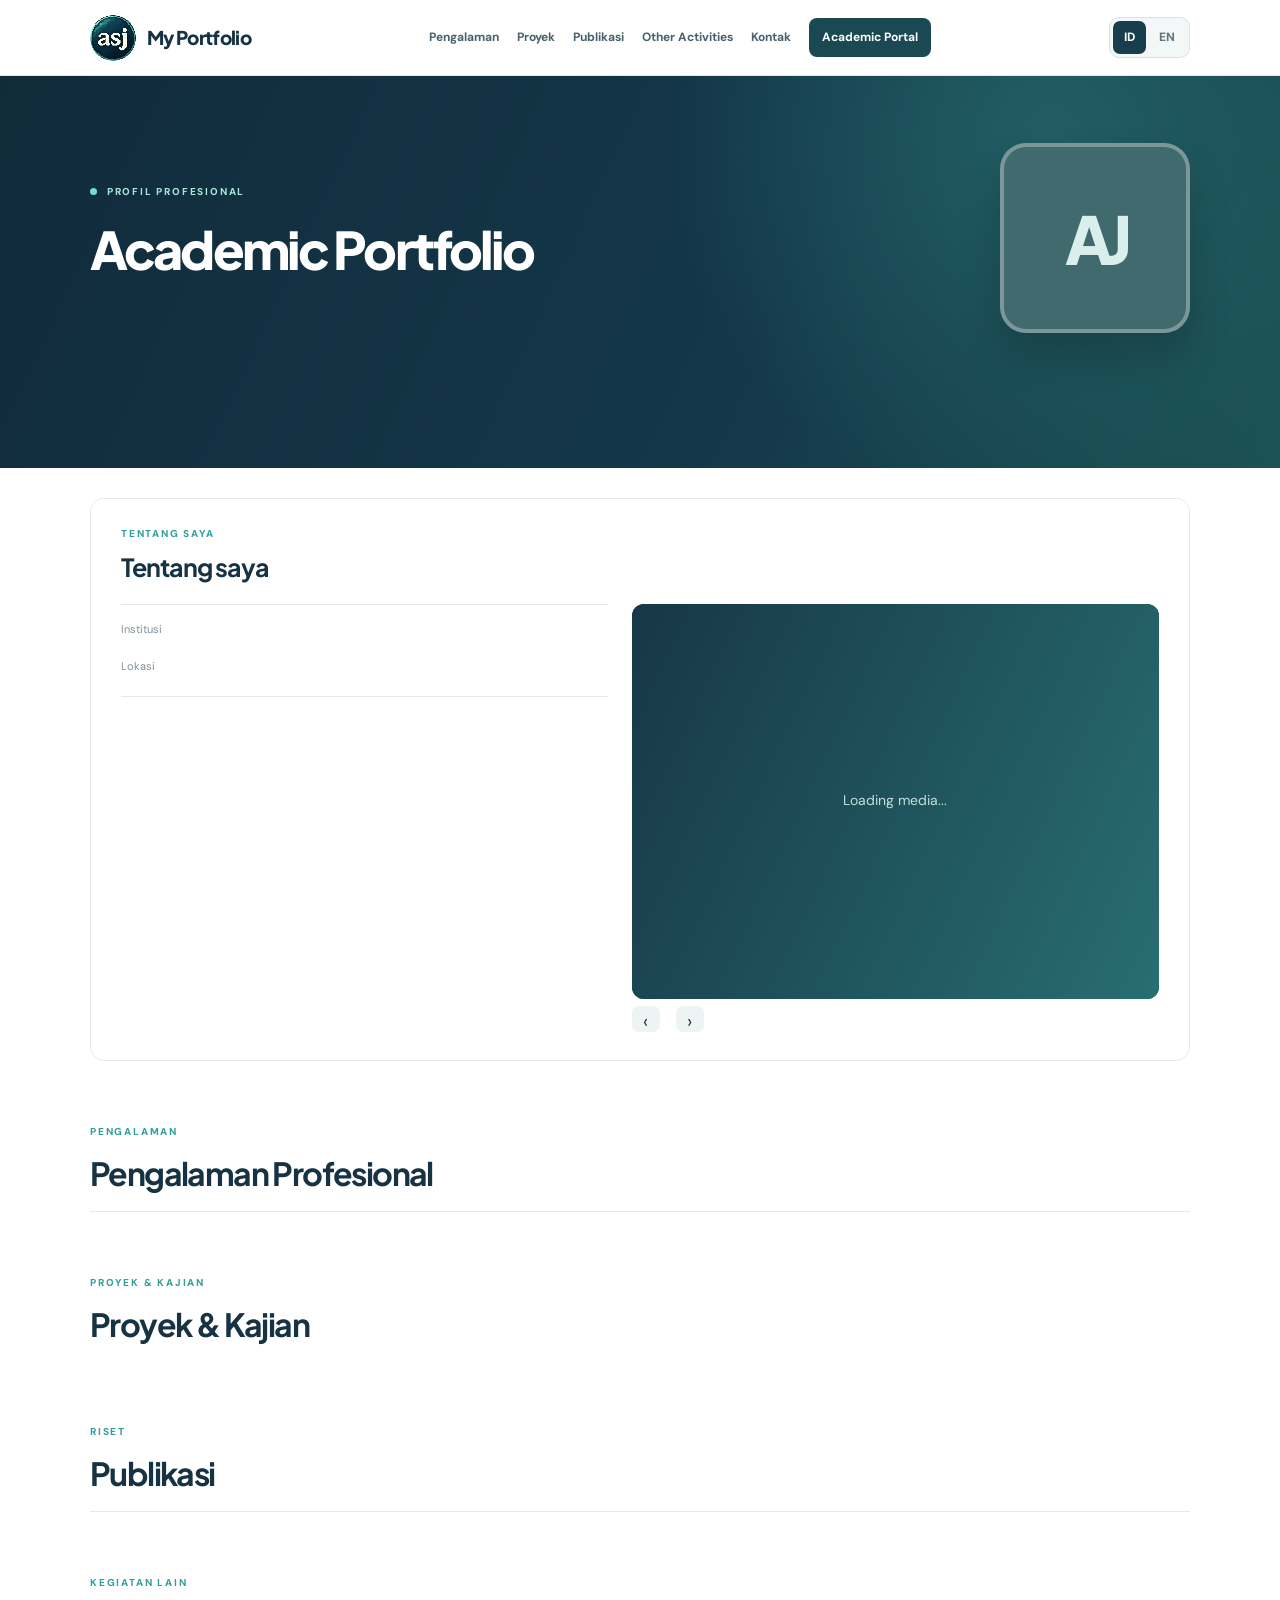
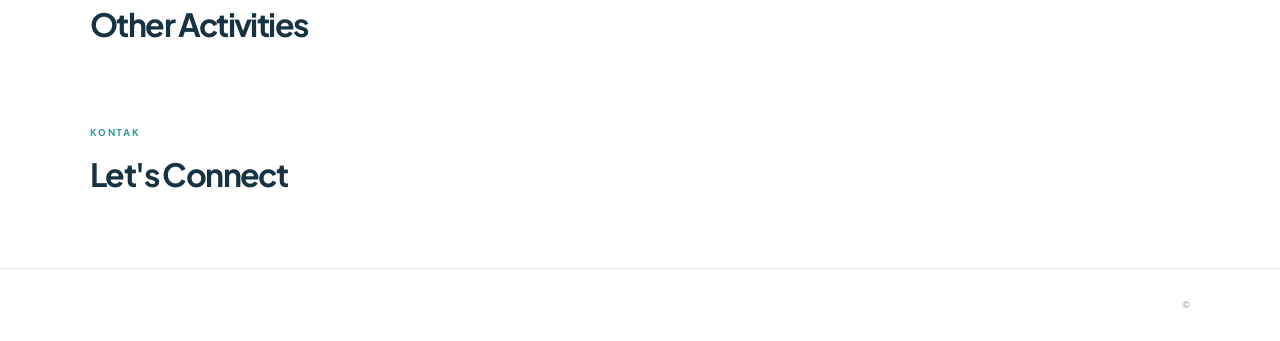
==== commit ff7063a9: "Add files via upload" ====
--- a/index.html
+++ b/index.html
@@ -3,7 +3,7 @@
 <meta charset="utf-8"><meta name="guestbook-layout" content="V53"><meta name="mailme-reply" content="V43"><meta name="viewport" content="width=device-width,initial-scale=1">
 <meta name="robots" content="noindex,nofollow,noarchive,nosnippet">
 <meta name="theme-color" content="#112b3b"><meta name="description" content="Portofolio profesional dosen, peneliti, dan konsultan lingkungan.">
-<link rel="icon" type="image/svg+xml" href="data:image/svg+xml,%3Csvg xmlns=%22http://www.w3.org/2000/svg%22 viewBox=%220 0 64 64%22%3E%3Crect width=%2264%22 height=%2264%22 rx=%2212%22 fill=%22%23102b3c%22/%3E%3Ctext x=%2232%22 y=%2241%22 text-anchor=%22middle%22 fill=%22white%22 font-family=%22Arial%22 font-size=%2225%22 font-weight=%22bold%22%3EPF%3C/text%3E%3C/svg%3E"><link rel="icon" href="data:image/svg+xml,%3Csvg xmlns=%22http://www.w3.org/2000/svg%22 viewBox=%220 0 64 64%22%3E%3Crect width=%2264%22 height=%2264%22 rx=%2212%22 fill=%22%23102b3c%22/%3E%3Ctext x=%2232%22 y=%2241%22 text-anchor=%22middle%22 fill=%22white%22 font-family=%22Arial%22 font-size=%2225%22 font-weight=%22bold%22%3EPF%3C/text%3E%3C/svg%3E" sizes="any">
+<link rel="icon" type="image/png" href="/asj-round.png?v=63">
 <title>Professional Portfolio</title><link rel="preconnect" href="https://script.google.com" crossorigin><link rel="dns-prefetch" href="//script.google.com"><link rel="stylesheet" href="styles.css"><link rel="stylesheet" href="v7.css"><link rel="stylesheet" href="v9.css"><link rel="stylesheet" href="v10.css?v=13"><link rel="stylesheet" href="v12.css?v=13"><link rel="stylesheet" href="v13.css?v=13"><link rel="stylesheet" href="v14.css?v=14"><link rel="stylesheet" href="v15.css?v=15"><link rel="stylesheet" href="v16.css?v=16"><link rel="stylesheet" href="v17.css?v=17"><link rel="stylesheet" href="v18.css?v=18"><link rel="stylesheet" href="v19.css?v=29"><style>
 .v36-consent{display:flex;align-items:flex-start;gap:8px;margin:12px 0;font-size:12px;line-height:1.45;color:#536c78}.v36-consent input{width:auto;flex:0 0 auto;margin-top:3px}.v36-download-link{display:inline-flex;align-items:center;gap:8px;margin-top:11px;padding:11px 15px;border-radius:9px;background:#177c77;color:#fff!important;font-weight:750;text-decoration:none}.v36-download-link:hover{background:#0d615e}
 
@@ -143,9 +143,9 @@
  background:#94a4aa!important;color:#fff!important}
 </style></head>
 <body data-page="portfolio">
-<script src="common.js?v=58"></script><script>SITE.loadPortfolio();</script>
+<script src="common.js?v=61"></script><script>SITE.loadPortfolio();</script>
 <header class="topbar"><div class="shell topbar-inner">
-<a class="brand" href="index.html"><img class="nav-favicon v12-round-logo" src="data:image/svg+xml,%3Csvg xmlns=%22http://www.w3.org/2000/svg%22 viewBox=%220 0 64 64%22%3E%3Crect width=%2264%22 height=%2264%22 rx=%2212%22 fill=%22%23102b3c%22/%3E%3Ctext x=%2232%22 y=%2241%22 text-anchor=%22middle%22 fill=%22white%22 font-family=%22Arial%22 font-size=%2225%22 font-weight=%22bold%22%3EPF%3C/text%3E%3C/svg%3E" alt="asj"><span class="v12-brand-title">My Portfolio</span></a>
+<a class="brand" href="index.html"><img class="nav-favicon v12-round-logo" src="/asj-round.png?v=63" alt="asj"><span class="v12-brand-title">My Portfolio</span></a>
 <nav class="topnav" id="topNav"><a data-i18n="navExperience" href="#experience">Pengalaman</a><a data-i18n="navProjects" href="#projects">Proyek</a><a data-i18n="navPubs" href="#publications">Publikasi</a><a data-i18n="navOtherActivities" href="#other-activities">Other Activities</a><a data-i18n="navContact" href="#contact">Kontak</a><a class="nav-portal" href="academic">Academic Portal</a></nav>
 <div class="nav-actions"><div class="lang-switch" role="group" aria-label="Pilih bahasa"><button type="button" data-lang="id" class="active">ID</button><button type="button" data-lang="en">EN</button></div><button id="navToggle" class="menu-button" aria-label="Menu navigasi">☰</button></div>
 </div></header>
@@ -190,4 +190,4 @@
 </div>
 <iframe name="portfolioGuestbookSubmit" class="contact-submit-frame" title="Tool Guestbook confirmation" tabindex="-1" aria-hidden="true"></iframe>
 <iframe id="contactSubmissionFrame" name="portfolioContactSubmit" title="Konfirmasi pengiriman pesan" tabindex="-1" class="contact-submit-frame" aria-hidden="true"></iframe>
-<script src="portfolio.js?v=58"></script><script src="/v58-download.js?v=58" defer></script></body></html>
+<script src="portfolio.js?v=63"></script><script src="/v62-download.js?v=62" defer></script></body></html>
--- a/styles.css
+++ b/styles.css
@@ -11,3 +11,7 @@
 .tool-grid{display:grid;grid-template-columns:repeat(2,minmax(0,1fr));gap:16px}.tool-card{display:flex;gap:17px;align-items:flex-start;border:1px solid #e3ebeb;padding:22px;border-radius:12px;background:#fdfefe}.tool-icon{height:47px;width:47px;flex:0 0 47px;border-radius:11px;background:#e5f1ee;color:#347c73;display:grid;place-items:center;font:800 22px 'Plus Jakarta Sans'}.tool-body{flex:1}.tool-header{display:flex;justify-content:space-between;align-items:center;gap:10px}.tool-header h3{font-size:16px}.tool-header span{color:#8b9fa1;font-size:10px}.tool-body p{font-size:12px;color:#829599;line-height:1.7;margin:9px 0}.tool-body .tags{margin:10px 0 13px}.tool-download,.tool-unavailable{font-size:11px;font-weight:800;color:#2d877f}.tool-unavailable{color:#a1b1b5;font-weight:500}@media(max-width:620px){.tool-grid{grid-template-columns:1fr}}
 /* Layout refinement: full-width software descriptions on narrow screens */
 .tool-card{display:grid;grid-template-columns:47px minmax(0,1fr);align-content:start}.tool-download,.tool-unavailable{grid-column:2}.tool-body{min-width:0}
+
+/* V60: Mail Me envelope matches the other 24px contact logos. */
+#contact-links [data-v28-mail] .v28-contact-icon{display:inline-flex;align-items:center;justify-content:center;min-width:24px;min-height:24px;font-size:24px;line-height:1}
+#contact-links [data-v28-mail] .v28-contact-icon svg,#contact-links [data-v28-mail] .v28-contact-icon img{display:block;width:24px;height:24px;object-fit:contain}
